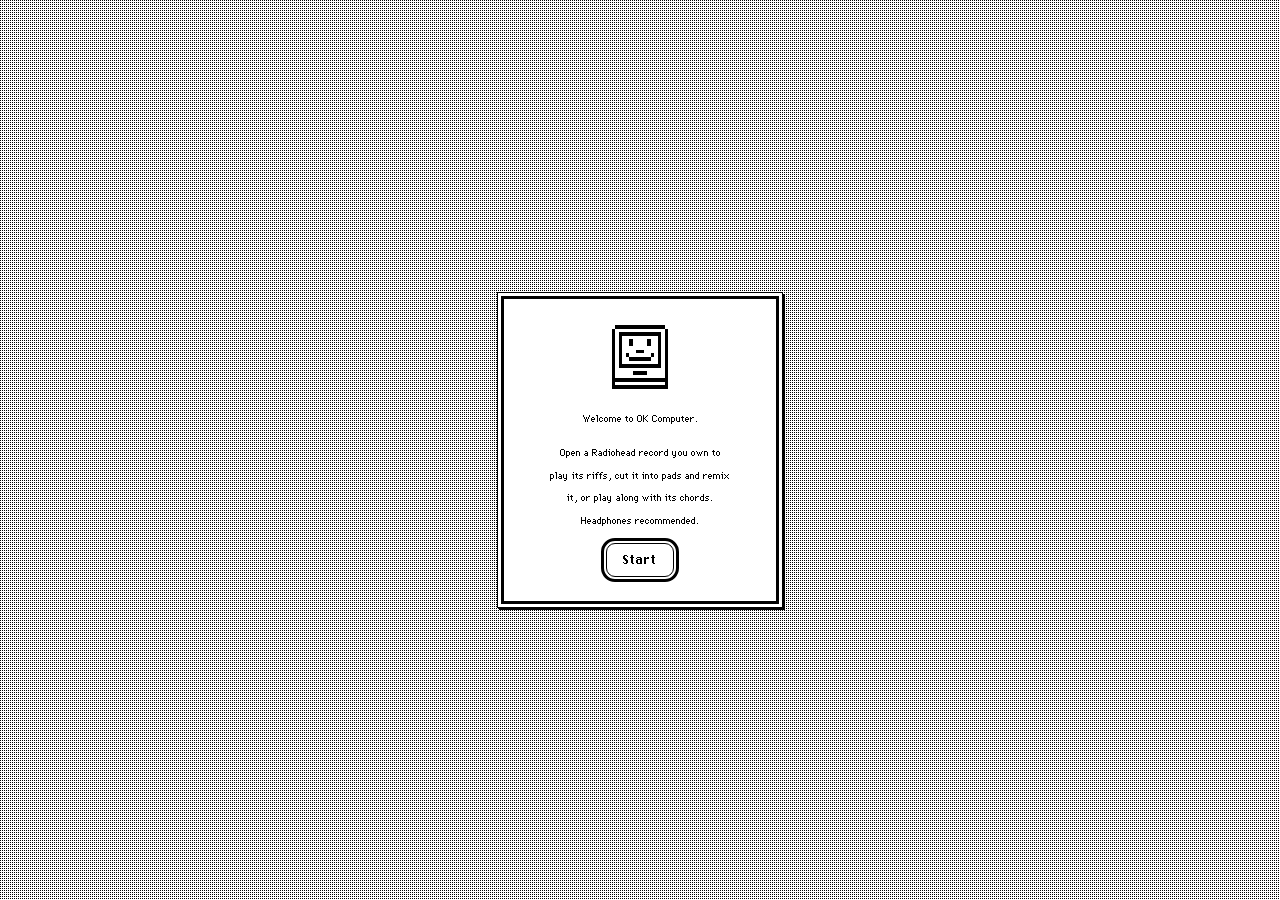
==== index.html @ 00f9cf4b "Remove Sound Worlds so everything is built from your records The synthesised Kid A, OK Computer and " ====
<!doctype html>
<html lang="en">
<head>
  <meta charset="utf-8">
  <meta name="viewport" content="width=device-width, initial-scale=1, viewport-fit=cover">
  <meta name="apple-mobile-web-app-capable" content="yes">
  <meta name="theme-color" content="#ffffff">
  <meta name="description" content="Play along with, practise and sample Radiohead records you own on a classic Macintosh music desk.">
  <title>OK Computer</title>
  <meta name="apple-mobile-web-app-title" content="OK Computer">
  <meta name="apple-mobile-web-app-status-bar-style" content="default">
  <link rel="icon" href="./icon.svg" type="image/svg+xml">
  <link rel="apple-touch-icon" href="./assets/icons/icon-180.png">
  <link rel="manifest" href="./manifest.webmanifest">
  <link rel="stylesheet" href="./mac.css">
</head>
<body data-screen="desk">

<div id="boot" class="boot">
  <div class="boot-box dialog-frame">
    <div class="dialog-inner">
      <span data-icon="mac"></span>
      <p>Welcome to OK Computer.</p>
      <p class="small">Open a Radiohead record you own to play its riffs, cut it into pads and remix it, or play along with its chords. Headphones recommended.</p>
      <button id="boot-start" class="btn default">Start</button>
    </div>
  </div>
</div>

<header class="menubar" role="menubar" aria-label="Menu bar">
  <button class="menu-title logo" data-menu="undertow" aria-label="OK Computer" aria-haspopup="true" aria-expanded="false"><span data-icon="logo"></span></button>
  <button class="menu-title" data-menu="file" aria-haspopup="true" aria-expanded="false">File</button>
  <button class="menu-title learn-only" data-menu="edit" aria-haspopup="true" aria-expanded="false">Edit</button>
  <button class="menu-title learn-only" data-menu="song" aria-haspopup="true" aria-expanded="false">Song</button>
  <button class="menu-title learn-only" data-menu="sound" aria-haspopup="true" aria-expanded="false">Sound</button>
  <button class="menu-title learn-only hide-phone" data-menu="window" aria-haspopup="true" aria-expanded="false">Window</button>
  <button class="menu-title" data-menu="help" aria-haspopup="true" aria-expanded="false">Help</button>
  <span class="menubar-right"><span id="status" class="status" aria-live="polite"></span>
    <button id="to-desk" class="desk-button" data-help="Back to the desktop: your records, My Pieces and the lessons.">Desktop</button><span id="clock" class="clock"></span></span>
</header>

<div id="menus"></div>

<main id="finder" class="finder" aria-label="Desktop">
  <section id="records-window" class="window active" aria-label="Records">
    <header class="titlebar"><h2>Records</h2></header>
    <div class="finder-info"><span id="records-info" class="small"></span><span class="small">Touch a record to open it</span></div>
    <div id="records" class="icon-view" data-help="Your records: Radiohead songs you own, kept on this device. Touch one to play along with its chords or play it on pads."></div>
    <div id="records-empty" class="records-empty small" hidden>
      <p>Load a Radiohead song you own (MP3, M4A, AAC or WAV from Files) and it becomes a record here. Play along with its chords as it plays, slow it down without changing the pitch, loop the hard parts, or cut it into sampler pads.</p>
      <p>Songs from Apple Music are copy-protected and cannot be opened. Nothing you load leaves this device.</p>
    </div>
    <input id="record-file" type="file" multiple accept="audio/*,.mp3,.m4a,.aac,.wav,.aif,.aiff,.flac,.json,application/json" hidden>
  </section>
  <nav id="desk-icons" class="desk-icons" aria-label="Desktop">
    <button class="icon" data-open="learn" data-help="Lessons: learn short passages of Radiohead songs step by step, played by the app's own instruments."><span class="glyph" data-icon="piano"></span><span class="name">Lessons</span></button>
    <button class="icon" data-open="pieces" data-help="My Pieces: the takes you recorded in your records, to play, save or share."><span class="glyph" data-icon="folder"></span><span class="name">My Pieces</span></button>
  </nav>
</main>

<main id="record-screen" class="record-screen" aria-label="Record">
  <section id="record-window" class="window active" data-view="riffs">
    <header class="titlebar"><button id="record-close" class="box close" aria-label="Close" data-help="Close the record and go back to the desktop."></button><h2 id="record-title">Record</h2></header>
    <div class="record-top">
      <span id="record-view" class="segmented" role="group" aria-label="View" data-help="Riffs: tap through the song's famous part. Pads: the record cut into sixteen pads. Remix: put the pads into a pattern. Play Along: the chords in time with the record."><button data-view="riffs" aria-pressed="true">Riffs</button><button data-view="pads" aria-pressed="false">Pads</button><button data-view="remix" aria-pressed="false">Remix</button><button data-view="along" aria-pressed="false">Play Along</button></span>
      <label class="label" for="record-song">Song</label>
      <select id="record-song" class="popup" data-help="Which Radiohead song this record is, so its riff and chords can follow along. Choose Not in the list to mark the chords yourself."></select>
      <span class="spacer"></span>
      <output id="rec-clock" class="small">0:00</output>
    </div>
    <canvas id="record-wave" class="record-wave" aria-label="Waveform" data-help="The whole record. Touch to jump there; drag across a part to loop it. When editing a pad, dragging sets the pad instead."></canvas>

    <div class="riffs-view riffs-only">
      <p id="riff-none" class="small riff-none" hidden>There is no riff for this record yet. Choose the song above if it is one of the songs in Lessons, or use Pads and Remix to play it your way.</p>
      <div id="riff-body" class="riff-body">
        <div class="riff-head">
          <div class="riff-words"><strong id="riff-title"></strong><span id="riff-about" class="small"></span></div>
          <span id="riff-sound" class="segmented" role="group" aria-label="Sound" data-help="Your Record plays each hit cut straight from your record, so it sounds exactly like Radiohead. Keys plays it with the app's own instrument."><button data-sound="record" aria-pressed="true">Your Record</button><button data-sound="keys" aria-pressed="false">Keys</button></span>
        </div>
        <canvas id="riff-strip" class="riff-strip" aria-label="The riff" data-help="Every hit of the riff in order, as long as it lasts. The black box plays next; touch any box to play from there."></canvas>
        <div class="riff-play">
          <button id="riff-tap" class="riff-tap" data-help="Tap here in rhythm, or press Space. Each tap plays the next hit of the riff."><strong>Tap</strong><span id="riff-next" class="small"></span></button>
          <div class="riff-side">
            <button id="riff-hear" class="btn" aria-pressed="false" data-help="Hear the whole riff in time, so you know how it goes.">Hear It</button>
            <button id="riff-restart" class="btn" data-help="Go back to the first hit.">Start Over</button>
          </div>
        </div>
      </div>
    </div>

    <div class="along-view along-only">
      <div class="chord-sheet">
        <div class="chord-now"><span class="small">Now</span><strong id="chord-now">-</strong></div>
        <canvas id="chord-lane" class="chord-lane" aria-label="Chords" data-help="The chords scroll past in time with the record. The black box is the chord playing now; the dotted line is now."></canvas>
      </div>
      <p id="along-hint" class="small along-hint"></p>
      <div id="mark-row" class="mark-row" hidden>
        <span id="mark-chords" class="mark-chords" data-help="Tap a chord the moment you hear it start. Your marks replace the song's chart for this record."></span>
        <button id="mark-undo" class="btn square" data-help="Remove the last chord you marked.">Undo</button>
        <button id="mark-clear" class="btn square" data-help="Remove all your marks for this record.">Clear Marks</button>
      </div>
    </div>

    <div class="along-keys keys-only">
      <span id="along-tabs" class="segmented" role="group" aria-label="Keyboard" data-help="Play on piano keys or one pad per chord. The dotted keys are what to play now."><button data-along="keys" aria-pressed="true">Keys</button><button data-along="chords" aria-pressed="false">Chords</button></span>
      <div id="along-piano" class="piano" aria-label="Piano keyboard" data-help="Play along. The dotted keys show the notes to play; in Riffs, playing them moves on to the next hit."></div>
      <div id="along-pads" class="pads" aria-label="Chord pads" hidden data-help="One pad per chord. The dotted pad is the chord to play now."></div>
      <div id="along-drums" class="pads" hidden></div>
    </div>

    <div class="pads-view pads-only">
      <div id="pad-editor" class="pad-editor" hidden>
        <strong id="edit-label" class="small"></strong>
        <span class="nudge" data-help="Move where the pad starts, a sixteenth note at a time."><span class="small">Start</span><button id="edit-start-down" class="btn square" aria-label="Start earlier">-</button><button id="edit-start-up" class="btn square" aria-label="Start later">+</button></span>
        <span class="nudge" data-help="Move where the pad ends, a sixteenth note at a time. Make it as long as you like."><span class="small">End</span><button id="edit-end-down" class="btn square" aria-label="End earlier">-</button><button id="edit-end-up" class="btn square" aria-label="End later">+</button></span>
        <span id="edit-mode" class="segmented" role="group" aria-label="Pad mode" data-help="Once plays the whole pad. Hold plays round and round while you hold it and stops when you let go. Loop repeats until you touch it again."><button data-mode="once">Once</button><button data-mode="hold">Hold</button><button data-mode="loop">Loop</button></span>
        <span class="nudge" data-help="Pitch the pad up or down in semitones, like a sampler: it plays faster or slower too."><span class="small">Pitch</span><button id="edit-pitch-down" class="btn square" aria-label="Lower">-</button><output id="edit-pitch" class="small">0</output><button id="edit-pitch-up" class="btn square" aria-label="Higher">+</button></span>
        <label class="check" data-help="Play the pad backwards."><input id="edit-reverse" type="checkbox"> Reverse</label>
      </div>
      <div id="sampler" class="sampler" aria-label="Sampler pads" data-help="Sixteen pads cut from the record. Touch to play; keys 1-4, Q-R, A-F and Z-V play them too."></div>
    </div>

    <div class="remix-view remix-only">
      <div class="remix-tools">
        <button id="remix-play" class="btn default" aria-pressed="false" data-help="Play the pattern round and round (Space)."><span data-icon="play"></span><span>Play</span></button>
        <span class="tempo" data-help="The pattern's tempo."><button id="remix-down" class="btn square" aria-label="Slower">-</button><output id="remix-bpm" class="small"></output><button id="remix-up" class="btn square" aria-label="Faster">+</button></span>
        <button id="remix-clear" class="btn" data-help="Clear the whole pattern.">Clear</button>
        <span class="small remix-hint">Each row is a pad, each column a sixteenth note.</span>
      </div>
      <div id="remix-grid" class="remix-grid" aria-label="Pattern" data-help="Touch squares to make a pattern: each row plays one pad, each column is a sixteenth note. Touch a number to hear its pad."></div>
    </div>

    <div class="control-strip record-strip">
      <button id="rec-play" class="btn default" aria-pressed="false" data-help="Play or stop the record."><span data-icon="play"></span><span>Play</span></button>
      <button id="rec-take" class="btn record" aria-pressed="false" data-help="Record what you play here - pads, riff, remix or keys - and keep it in My Pieces as a sound file to save or share. The record playing underneath is not included."><span data-icon="record"></span><span>Record</span></button>
      <output id="take-time" class="small"></output>
      <select id="rec-speed" class="popup along-only" aria-label="Speed" data-help="Slow the record down without changing its pitch."></select>
      <button id="rec-loop" class="btn" aria-pressed="false" disabled data-help="Drag across the waveform to loop a part. Touch here to stop looping."><span>Loop</span></button>
      <button id="rec-start" class="btn sync-only" data-help="Press this the moment you hear the first chord, and the riff and chords line up with the record.">Set Start</button>
      <span id="rec-tempo" class="tempo tempo-only" data-help="The record's tempo. Nudge it if the riff, the chords or the beat grid slowly drift from the record. A question mark means it was heard from the record."><button id="tempo-down" class="btn square" aria-label="Slower">-</button><output id="rec-bpm" class="small"></output><button id="tempo-up" class="btn square" aria-label="Faster">+</button></span>
      <button id="rec-mark" class="btn along-only" aria-pressed="false" data-help="Mark the chords yourself: tap each one as you hear it.">Mark Chords</button>
      <select id="rec-cut" class="popup pads-only" aria-label="Cut the pads" data-help="Cut all the pads again: at the strongest attacks, into beats or bars from the loop or playhead, or the loop into sixteen.">
        <option value="">Cut Pads...</option>
        <option value="attacks">At the strongest attacks</option>
        <option value="beat">1 beat each</option>
        <option value="bar">1 bar each</option>
        <option value="bars2">2 bars each</option>
        <option value="bars4">4 bars each</option>
        <option value="loop">The loop into 16</option>
        <option value="snap">Snap all pads to the beat</option>
      </select>
      <label class="check pads-only" data-help="Snap: pad edits and cuts land on the beat grid, a sixteenth note at a time, so loops stay in time."><input id="pad-snap" type="checkbox" checked> Snap</label>
      <button id="rec-assign" class="btn pads-only" aria-pressed="false" disabled data-help="Put the looped part on a pad: touch this, then the pad.">Loop to Pad</button>
      <button id="pad-edit" class="btn pads-only" aria-pressed="false" data-help="Edit a pad: its start and end, how it plays, its pitch and direction.">Edit Pad</button>
      <span class="fx fx-only" data-help="Filter: turn up to close a low-pass filter over the pads. Echo: a delay in time with the tempo."><label class="small" for="fx-filter">Filter</label><input id="fx-filter" class="slider" type="range" min="0" max="100" value="0"><label class="small" for="fx-echo">Echo</label><input id="fx-echo" class="slider" type="range" min="0" max="100" value="0"></span>
    </div>
  </section>
</main>

<main class="desktop">

  <section id="songs-window" class="window" aria-label="Songs">
    <header class="titlebar"><button class="box close" data-close aria-label="Close"></button><h2>Songs</h2></header>
    <div class="window-body"><ul id="song-list" class="song-list" data-help="Choose a song. Each one is a short passage with its own sound. Your lesson progress and best score show under its name."></ul></div>
    <div class="songs-footer">
      <button id="new-song" class="btn" data-help="Start a song of your own: choose a tempo and length, then record keys, bass or drums.">New Song…</button>
    </div>
  </section>

  <section id="song-window" class="window active" aria-label="Song">
    <header class="titlebar"><button class="box close" data-close aria-label="Close" hidden></button><h2 id="song-window-title">Song</h2><button class="box shade" data-shade aria-label="Collapse window"></button></header>
    <div class="window-body">
      <div class="song-head">
        <div class="titles">
          <h1 id="song-title">Song</h1>
          <div id="song-meta" class="meta small"></div>
          <p id="song-about" class="about small"></p>
        </div>
        <div class="actions">
          <button id="songs-button" class="btn only-narrow" data-help="Choose another song.">Songs…</button>
          <button id="info-button" class="btn" data-help="About this song: where the notes come from, how close it is to the record, and a link to listen to the original.">Get Info</button>
        </div>
      </div>

      <div class="toolbar">
        <button id="play" class="btn default" aria-pressed="false" data-help="Play or stop the song (Space). In step 1 it plays everything; in the later steps it leaves your part to you."><span data-icon="play"></span><span>Play</span></button>
        <button id="stop" class="btn" data-help="Stop and go back to the start."><span data-icon="stop"></span><span>Stop</span></button>
        <button id="record" class="btn record" aria-pressed="false" data-help="Record yourself (R). After a bar of clicks, play over the band; press again to stop. Every take is kept in the Takes window."><span data-icon="record"></span><span>Record</span></button>
        <output id="counter" class="counter" data-help="Where the song is: bar and beat.">1 : 1</output>
        <span class="spacer"></span>
        <span class="tempo" aria-label="Speed" data-help="Slow the song down to learn it, or speed it up. Tempo, not pitch, changes.">
          <button id="slower" class="btn" aria-label="Slower">−</button>
          <output id="tempo">100%</output>
          <button id="faster" class="btn" aria-label="Faster">+</button>
        </span>
        <label class="check" data-help="A metronome click on every beat, louder on the first beat of the bar."><input id="metronome" type="checkbox"> Click</label>
      </div>

      <div class="practice">
        <span id="steps" class="steps" role="group" aria-label="Lesson steps">
          <button data-step="1" aria-pressed="true" data-help="Step 1: press Play and listen all the way through while the keys light up.">1 Listen</button>
          <button data-step="2" aria-pressed="false" data-help="Step 2: the song waits at each chord until you play it, so you can learn at your own pace.">2 Learn</button>
          <button data-step="3" aria-pressed="false" data-help="Step 3: play along at 75% speed. Score 80% or more to tick it off.">3 Slow</button>
          <button data-step="4" aria-pressed="false" data-help="Step 4: play along at full speed. Score 80% or more to tick it off.">4 Full Speed</button>
          <button data-step="5" aria-pressed="false" data-help="Step 5: record yourself playing over the band.">5 Record</button>
        </span>
        <span class="spacer"></span>
        <label class="label" for="my-part">I'm playing</label>
        <select id="my-part" class="popup" data-help="The part you are learning or recording. The other parts are the band."></select>
      </div>

      <div class="roll-row">
        <div id="tools" class="tools" role="group" aria-label="Tools" data-help="Tools for the roll. Arrow: drag across bar numbers to loop those bars. Pencil: add or remove notes. Eraser: rub notes out.">
          <button data-tool="arrow" aria-pressed="true" aria-label="Arrow: drag across bars to loop them"><span data-icon="arrow"></span></button>
          <button data-tool="pencil" aria-pressed="false" aria-label="Pencil: add and remove notes"><span data-icon="pencil"></span></button>
          <button data-tool="eraser" aria-pressed="false" aria-label="Eraser: rub out notes"><span data-icon="eraser"></span></button>
        </div>
        <div class="roll-wrap"><canvas id="roll" data-tool="arrow" aria-label="Notes of your part" data-help="Your part, bar by bar. Low notes at the bottom, high at the top. The dotted note is the next one to play; ticks and crosses show how you did."></canvas></div>
      </div>

      <div class="message" aria-live="polite">
        <strong id="next-label"></strong><span id="next-detail"></span><span id="score" class="score"></span>
        <label id="guide-box" class="check" hidden data-help="Guide: hear your part quietly while you practise it, so you always know how it goes."><input id="guide" type="checkbox"> Guide</label>
        <label id="trainer-box" class="check" hidden data-help="After a perfect time round, the song gets a little faster, up to full speed."><input id="trainer" type="checkbox"> Speed up when perfect</label>
        <button id="loop-all" class="btn square" hidden data-help="Stop looping a section and play the whole passage again.">Loop All</button>
      </div>

      <div class="tracks" id="tracks" aria-label="Parts" data-help="Turn parts of the band on and off."></div>
    </div>
  </section>

  <section id="keys-window" class="window" aria-label="Keyboard">
    <header class="titlebar"><h2 id="keys-title">Keyboard</h2><button class="box shade" data-shade aria-label="Collapse window"></button></header>
    <div class="window-body">
      <div class="keys-tools">
        <span id="keys-tabs" class="segmented" role="group" aria-label="Input" data-help="Keys: a piano. Chords: one big pad per chord in this song. Drums: pads for the drum part.">
          <button data-tab="keys" aria-pressed="true">Keys</button>
          <button data-tab="chords" aria-pressed="false">Chords</button>
          <button data-tab="drums" aria-pressed="false">Drums</button>
        </span>
        <span class="spacer"></span>
        <span id="octave-tools" class="tempo" aria-label="Octave" data-help="Move the keyboard up or down an octave (Z and X on a computer keyboard).">
          <button id="octave-down" class="btn" aria-label="Octave down">◀</button>
          <output id="octave">C3</output>
          <button id="octave-up" class="btn" aria-label="Octave up">▶</button>
        </span>
        <button id="pedal" class="btn" aria-pressed="false" data-help="Sustain pedal: tap to hold notes on after you let go, tap again to lift it. Shift does the same on a computer keyboard, and MIDI pedals work too.">Pedal</button>
        <select id="instrument" class="popup hide-phone" aria-label="Instrument" data-help="The sound you play with. Sound > Use Original Sound puts it back."></select>
      </div>
      <div id="piano" class="piano" aria-label="Piano keyboard" data-help="Play with several fingers, slide along the keys, or press harder with Apple Pencil for louder notes. Dotted keys are what to play next."></div>
      <div id="pads" class="pads" aria-label="Chord pads" hidden data-help="Each pad plays a whole chord from this song. The dotted pad is the next chord."></div>
      <div id="drum-pads" class="pads" aria-label="Drum pads" hidden data-help="Tap the drums. Harder Pencil presses play louder."></div>
    </div>
  </section>
</main>

<section id="drum-window" class="window floating" aria-label="Drum Machine" hidden>
  <header class="titlebar"><button class="box close" data-close aria-label="Close"></button><h2>Drum Machine</h2></header>
  <div class="window-body">
    <div class="toolbar">
      <button id="drum-play" class="btn default" aria-pressed="false" data-help="Play or stop the song with your beat (Space)."><span data-icon="play"></span><span>Play</span></button>
      <select id="beat-preset" class="popup" aria-label="Start from a beat" data-help="Fill the grid with a ready-made beat, then change it to taste."></select>
      <select id="kit" class="popup" aria-label="Drum kit" data-help="The drum sounds. Kid A Machine is crunchy, Drum Machine is clean, Soft Room is gentle."></select>
      <span class="spacer"></span>
      <button id="drum-prev" class="btn square" aria-label="Earlier beats">◀</button>
      <output id="drum-page" class="small">Beats 1-4</output>
      <button id="drum-next" class="btn square" aria-label="Later beats">▶</button>
      <button id="drum-clear" class="btn" data-help="Remove every hit. Edit > Undo brings them back.">Clear</button>
    </div>
    <div id="drum-grid" class="grid" style="margin-top:12px" data-help="One row per drum, one square per sixteenth note, four squares to a beat. Tap to add or remove a hit."></div>
    <p class="small" style="margin:10px 0 0">Tap a square to add or remove a hit; it plays straight away and the song picks it up on the next time round. Edit > Revert to Original restores the song's own beat.</p>
  </div>
</section>

<section id="takes-window" class="window floating" aria-label="Takes" hidden>
  <header class="titlebar"><button class="box close" data-close aria-label="Close"></button><h2>Takes</h2></header>
  <div class="window-body" style="width:min(460px, calc(100vw - 40px))">
    <div id="take-list" class="list-box" role="listbox" aria-label="Recorded takes" data-help="Your recordings for this song. Select one, then play it, save it as a WAV file, or use it as the song's part."></div>
    <div class="button-row">
      <button id="take-delete" class="btn">Delete</button>
      <button id="take-export" class="btn">Save WAV</button>
      <button id="take-use" class="btn">Use as Part</button>
      <button id="take-play" class="btn default">Play</button>
    </div>
  </div>
</section>

<dialog id="dialog"><div class="dialog-frame"><div class="dialog-inner" id="dialog-body"></div></div></dialog>

<script type="module" src="./src/main.js"></script>
</body>
</html>
---- mac.css ----
/* Undertow — one-bit classic Macintosh interface.
   Every surface uses black, white and dither patterns only. */

@font-face {
  font-family: 'Chicago';
  src: url('assets/fonts/chikarego2.woff2') format('woff2');
  font-display: swap;
  unicode-range: U+0020-007E;
}
@font-face {
  font-family: 'Geneva';
  src: url('assets/fonts/geneva-9.ttf') format('truetype');
  font-display: swap;
  unicode-range: U+0020-007E;
}

:root {
  --ink: #000;
  --paper: #fff;
  --chicago: 'Chicago', 'Charcoal', 'Geneva', system-ui, sans-serif;
  --geneva: 'Geneva', 'Chicago', system-ui, sans-serif;
  --gray: url("data:image/svg+xml,%3Csvg xmlns='http://www.w3.org/2000/svg' width='2' height='2' shape-rendering='crispEdges'%3E%3Crect width='1' height='1'/%3E%3Crect x='1' y='1' width='1' height='1'/%3E%3C/svg%3E");
  --light: url("data:image/svg+xml,%3Csvg xmlns='http://www.w3.org/2000/svg' width='4' height='4' shape-rendering='crispEdges'%3E%3Crect width='1' height='1'/%3E%3Crect x='2' y='2' width='1' height='1'/%3E%3C/svg%3E");
  --desktop: url("data:image/svg+xml,%3Csvg xmlns='http://www.w3.org/2000/svg' width='4' height='4' shape-rendering='crispEdges'%3E%3Crect width='4' height='4' fill='%23fff'/%3E%3Crect width='1' height='1'/%3E%3Crect x='2' y='2' width='1' height='1'/%3E%3Crect x='2' width='1' height='1'/%3E%3Crect y='2' width='1' height='1'/%3E%3C/svg%3E");
  --stripes: repeating-linear-gradient(to bottom, var(--paper) 0 1px, var(--ink) 1px 2px);
  color-scheme: light;
}

* { box-sizing: border-box; }

html, body {
  margin: 0;
  height: 100%;
  touch-action: manipulation;
  overflow: hidden;
  background: var(--paper) var(--desktop);
  color: var(--ink);
  font: 16px/1.25 var(--chicago);
  -webkit-font-smoothing: none;
  font-smooth: never;
  -webkit-tap-highlight-color: transparent;
  -webkit-user-select: none;
  user-select: none;
  -webkit-touch-callout: none;
}

button, select, input { font: inherit; color: inherit; }
button { cursor: pointer; }
a { color: inherit; }
[hidden] { display: none !important; }
:focus { outline: none; }
:focus-visible { outline: 1px dotted var(--ink); outline-offset: 2px; }

.small { font: 16px/1.3 var(--geneva); }

/* ---------------------------------------------------------------- menu bar */

.menubar {
  position: fixed;
  inset: 0 0 auto 0;
  height: 24px;
  display: flex;
  align-items: stretch;
  padding: 0 8px;
  background: var(--paper);
  border-bottom: 1px solid var(--ink);
  z-index: 50;
}
.menubar::before, .menubar::after { content: ''; position: absolute; top: 0; width: 6px; height: 6px; background: var(--ink); }
.menubar::before { left: 0; clip-path: polygon(0 0, 100% 0, 0 100%); }
.menubar::after { right: 0; clip-path: polygon(0 0, 100% 0, 100% 100%); }

.menu-title {
  border: 0;
  background: none;
  padding: 0 10px;
  display: flex;
  align-items: center;
  gap: 4px;
}
.menu-title[aria-expanded='true'] { background: var(--ink); color: var(--paper); }
.menu-title.logo svg { width: 18px; height: 16px; display: block; }
.menu-title.logo[aria-expanded='true'] svg { filter: invert(1); }
.menubar-right { margin-left: auto; display: flex; align-items: center; gap: 14px; padding-right: 4px; }
.menubar-right .status { font: 16px var(--geneva); }

.menu {
  position: fixed;
  top: 23px;
  min-width: 220px;
  background: var(--paper);
  border: 1px solid var(--ink);
  box-shadow: 2px 2px 0 var(--ink);
  padding: 2px 0;
  z-index: 60;
}
.menu button {
  display: flex;
  width: 100%;
  border: 0;
  background: none;
  padding: 3px 14px 3px 22px;
  text-align: left;
  white-space: nowrap;
  position: relative;
  min-height: 26px;
  align-items: center;
}
.menu button .shortcut { margin-left: auto; padding-left: 24px; }
.menu button[aria-checked='true']::before { content: '✓'; position: absolute; left: 6px; }
.menu button:not(:disabled):hover { background: var(--ink); color: var(--paper); }
.menu button.lit, .menu button.lit:hover { background: var(--ink); color: var(--paper); }
.menu button.unlit, .menu button.unlit:hover { background: var(--paper); color: var(--ink); }
.menu button:disabled { color: transparent; background: var(--gray); background-clip: text; -webkit-background-clip: text; cursor: default; }
.menu hr { border: 0; border-top: 1px dotted var(--ink); margin: 3px 0; }
.menu .menu-label { padding: 3px 14px 1px 22px; font: 16px var(--geneva); }

/* ---------------------------------------------------------------- desktop */

.desktop {
  position: fixed;
  inset: 24px 0 0 0;
  padding: 12px;
  display: grid;
  grid-template-columns: 232px minmax(0, 1fr);
  grid-template-rows: minmax(0, auto) minmax(0, 1fr);
  gap: 12px 14px;
  overflow: auto;
}

/* ---------------------------------------------------------------- windows */

.window {
  background: var(--paper);
  border: 1px solid var(--ink);
  box-shadow: 1px 1px 0 var(--ink);
  display: flex;
  flex-direction: column;
  min-width: 0;
  min-height: 0;
}
.titlebar {
  position: relative;
  height: 22px;
  flex: none;
  display: flex;
  align-items: center;
  justify-content: center;
  border-bottom: 1px solid var(--ink);
  background: linear-gradient(var(--paper), var(--paper)) padding-box;
}
.window.active > .titlebar::before {
  content: '';
  position: absolute;
  inset: 4px 3px;
  background: var(--stripes);
  background-size: 100% 2px;
  background-position: 0 1px;
}
.titlebar h2 {
  position: relative;
  margin: 0;
  padding: 0 8px;
  font: inherit;
  background: var(--paper);
  white-space: nowrap;
  overflow: hidden;
  text-overflow: ellipsis;
  max-width: calc(100% - 70px);
}
.box {
  position: absolute;
  top: 4px;
  width: 15px;
  height: 14px;
  border: 1px solid var(--ink);
  background: var(--paper);
  padding: 0;
  box-shadow: 0 0 0 2px var(--paper);
}
.box.close { left: 9px; }
.box.shade { right: 9px; }
.box.shade::after { content: ''; position: absolute; left: 2px; right: 2px; top: 5px; border-top: 1px solid var(--ink); border-bottom: 1px solid var(--ink); height: 1px; }
.box:active { background: var(--ink); }
.window.shaded > :not(.titlebar) { display: none; }
.window.shaded > .titlebar { border-bottom: 0; }

.window-body { padding: 12px; overflow: auto; min-height: 0; flex: 1; }

.floating {
  position: fixed;
  z-index: 30;
  max-width: calc(100vw - 16px);
  max-height: calc(100vh - 40px);
  box-shadow: 2px 2px 0 var(--ink);
}
.floating > .titlebar { cursor: grab; touch-action: none; }

/* ---------------------------------------------------------------- controls */

.btn {
  min-height: 34px;
  padding: 3px 16px;
  border: 1px solid var(--ink);
  border-radius: 9px;
  background: var(--paper);
  white-space: nowrap;
  display: inline-flex;
  align-items: center;
  justify-content: center;
  gap: 7px;
  touch-action: manipulation;
}
.btn:active, .btn[aria-pressed='true'] { background: var(--ink); color: var(--paper); }
.btn:disabled { color: transparent; background: var(--paper) var(--gray); background-clip: text; -webkit-background-clip: text; border-style: dotted; cursor: default; }
.btn.default { outline: 3px solid var(--ink); outline-offset: 2px; border-radius: 9px; }
.btn.square { border-radius: 4px; padding: 3px 10px; }
.btn svg { width: 14px; height: 14px; fill: currentColor; flex: none; }
.btn.record svg { width: 13px; height: 13px; }
.btn.record.armed { background: var(--paper) var(--gray); color: var(--ink); }
.btn.record.armed span { background: var(--paper); padding: 0 3px; }

.check, .radio {
  display: inline-flex;
  align-items: center;
  gap: 7px;
  min-height: 34px;
  cursor: pointer;
  white-space: nowrap;
}
.check input, .radio input {
  appearance: none;
  -webkit-appearance: none;
  margin: 0;
  width: 15px;
  height: 15px;
  border: 1px solid var(--ink);
  background: var(--paper);
  flex: none;
  position: relative;
}
.radio input { border-radius: 50%; }
.check input:checked { background:
  linear-gradient(to top right, transparent calc(50% - 0.7px), var(--ink) calc(50% - 0.7px) calc(50% + 0.7px), transparent calc(50% + 0.7px)),
  linear-gradient(to bottom right, transparent calc(50% - 0.7px), var(--ink) calc(50% - 0.7px) calc(50% + 0.7px), transparent calc(50% + 0.7px)); }
.radio input:checked::after { content: ''; position: absolute; inset: 3px; border-radius: 50%; background: var(--ink); }
.check input:active, .radio input:active { outline: 1px solid var(--ink); }

.popup {
  appearance: none;
  -webkit-appearance: none;
  min-height: 30px;
  border: 1px solid var(--ink);
  box-shadow: 1px 1px 0 var(--ink);
  border-radius: 0;
  background: var(--paper) url("data:image/svg+xml,%3Csvg xmlns='http://www.w3.org/2000/svg' width='11' height='6' shape-rendering='crispEdges'%3E%3Cpath d='M0 0h11L5.5 6z'/%3E%3C/svg%3E") no-repeat right 9px center;
  padding: 2px 30px 2px 10px;
  max-width: 100%;
}
.field {
  border: 1px solid var(--ink);
  background: var(--paper);
  min-height: 30px;
  padding: 2px 8px;
  border-radius: 0;
  -webkit-user-select: text;
  user-select: text;
  width: 100%;
}
.label { font: 16px var(--geneva); }

.group {
  position: relative;
  border: 1px solid var(--ink);
  padding: 12px 10px 8px;
  margin-top: 8px;
}
.group > .legend {
  position: absolute;
  top: -9px;
  left: 8px;
  background: var(--paper);
  padding: 0 4px;
}

.segmented { display: inline-flex; border: 1px solid var(--ink); border-radius: 6px; overflow: hidden; }
.segmented button { border: 0; background: var(--paper); padding: 4px 14px; min-height: 30px; }
.segmented button + button { border-left: 1px solid var(--ink); }
.segmented button[aria-pressed='true'] { background: var(--ink); color: var(--paper); }

/* ---------------------------------------------------------------- songs window */

#songs-window { grid-row: 1 / span 2; }
.song-list { list-style: none; margin: 0; padding: 0; }
.song-list .heading { padding: 10px 10px 4px; border-bottom: 1px solid var(--ink); }
.song-list button {
  display: grid;
  grid-template-columns: 34px 1fr;
  gap: 2px 8px;
  align-items: center;
  width: 100%;
  text-align: left;
  border: 0;
  background: none;
  padding: 7px 10px;
  min-height: 48px;
}
.song-list svg { grid-row: span 2; width: 32px; height: 32px; }
.song-list .meta { font: 16px var(--geneva); }
.song-list button[aria-current='true'] { background: var(--ink); color: var(--paper); }
.song-list button[aria-current='true'] svg { filter: invert(1); }
#songs-window .window-body { padding: 0; }
.songs-footer { border-top: 1px solid var(--ink); padding: 10px; display: flex; flex-direction: column; gap: 10px; flex: none; }

/* ---------------------------------------------------------------- song window */

#song-window .window-body { display: flex; flex-direction: column; gap: 10px; }
.song-head { display: flex; align-items: flex-start; gap: 12px; }
.song-head .titles { flex: 1; min-width: 0; }
.song-head h1 { margin: 0; font: inherit; font-size: 32px; line-height: 1; letter-spacing: -0.5px; }
.song-head .meta { margin-top: 5px; }
.song-head .about { margin: 6px 0 0; max-width: 62ch; }
.song-head .actions { display: flex; gap: 8px; flex: none; }

.toolbar { display: flex; flex-wrap: wrap; align-items: center; gap: 8px 10px; }
.toolbar .spacer { flex: 1; }
.counter {
  min-width: 92px;
  min-height: 34px;
  border: 1px solid var(--ink);
  display: inline-flex;
  align-items: center;
  justify-content: center;
  padding: 0 8px;
  background: var(--ink);
  color: var(--paper);
  font-variant-numeric: tabular-nums;
}
.tempo { display: inline-flex; align-items: center; }
.tempo .btn { min-width: 34px; padding: 0; border-radius: 0; }
.tempo .btn:first-child { border-radius: 9px 0 0 9px; }
.tempo .btn:last-child { border-radius: 0 9px 9px 0; }
.tempo output { min-height: 34px; display: inline-flex; align-items: center; padding: 0 10px; border-block: 1px solid var(--ink); min-width: 92px; justify-content: center; }

.practice { display: flex; flex-wrap: wrap; align-items: center; gap: 2px 16px; border-top: 1px dotted var(--ink); border-bottom: 1px dotted var(--ink); padding: 3px 0; }
.practice .label { margin-right: -6px; }

.roll-row { display: flex; gap: 8px; flex: 1; min-height: 150px; }
.roll-wrap { position: relative; border: 1px solid var(--ink); flex: 1; min-width: 0; }
.roll-wrap canvas { touch-action: none; }
.roll-wrap canvas[data-tool='pencil'], .roll-wrap canvas[data-tool='eraser'] { cursor: crosshair; }
.tools { display: flex; flex-direction: column; align-self: flex-start; border: 1px solid var(--ink); box-shadow: 1px 1px 0 var(--ink); }
.tools button { width: 38px; height: 38px; border: 0; background: var(--paper); padding: 0; display: grid; place-items: center; }
.tools button + button { border-top: 1px solid var(--ink); }
.tools button svg { width: 22px; height: 22px; }
.tools button[aria-pressed='true'] { background: var(--ink); }
.tools button[aria-pressed='true'] svg { filter: invert(1); }
.message .check { min-height: 30px; font: 16px var(--geneva); }
.message .score:empty { display: none; }
.message #trainer-box, .message #loop-all { margin-left: auto; }
.message .score + #trainer-box { margin-left: 0; }
.roll-wrap canvas { position: absolute; inset: 0; width: 100%; height: 100%; display: block; image-rendering: pixelated; }

.tracks { display: flex; flex-wrap: wrap; align-items: center; gap: 0 16px; }
.message {
  display: flex;
  align-items: center;
  gap: 14px;
  min-height: 30px;
  font: 16px var(--geneva);
}
.message strong { font: 16px var(--chicago); }
.message .score { margin-left: auto; }
.message { flex-wrap: wrap; }

/* ---------------------------------------------------------------- keyboard window */

#keys-window .window-body { display: flex; flex-direction: column; gap: 10px; padding-bottom: 14px; }
#keys-window .pads { flex: 1; min-height: 90px; max-height: 280px; grid-auto-rows: minmax(0, 1fr); }
#keys-window .pad { min-height: 0; }
.keys-tools { display: flex; flex-wrap: wrap; align-items: center; gap: 8px 10px; }
.keys-tools .spacer { flex: 1; }

.piano {
  position: relative;
  display: flex;
  height: 170px;
  min-height: 120px;
  border: 1px solid var(--ink);
  border-top-width: 4px;
  touch-action: none;
}
.piano .white {
  position: relative;
  flex: 1;
  border: 0;
  border-right: 1px solid var(--ink);
  background: var(--paper);
  padding: 0 0 8px;
  display: flex;
  align-items: flex-end;
  justify-content: center;
  font: 16px var(--geneva);
  min-width: 0;
}
.piano .white:last-of-type { border-right: 0; }
.piano .black {
  position: absolute;
  top: 0;
  height: 60%;
  border: 1px solid var(--ink);
  background: var(--ink);
  padding: 0;
  z-index: 2;
}
.piano .target { background: var(--paper) var(--light); }
.piano .black.target { background: var(--ink) var(--light); background-color: var(--paper); }
.piano .white.target::after, .piano .black.target::after {
  content: '';
  position: absolute;
  left: 50%;
  bottom: 28px;
  width: 12px;
  height: 12px;
  margin-left: -6px;
  border-radius: 50%;
  background: var(--ink);
  box-shadow: 0 0 0 2px var(--paper);
}
.piano .black.target::after { bottom: 10px; }
.piano .sounding { background: var(--paper) var(--gray); }
.piano .black.sounding { background: var(--paper) var(--gray); }
.piano .down, .piano .black.down { background: var(--ink); color: var(--paper); }
.piano .white.down { box-shadow: inset 0 -6px 0 var(--paper); }
.piano .label-c { pointer-events: none; }

.pads { display: grid; grid-template-columns: repeat(auto-fit, minmax(118px, 1fr)); gap: 10px; touch-action: none; }
.pad {
  min-height: 96px;
  border: 1px solid var(--ink);
  border-radius: 12px;
  box-shadow: 2px 2px 0 var(--ink);
  background: var(--paper);
  padding: 8px;
  display: flex;
  flex-direction: column;
  align-items: flex-start;
  justify-content: space-between;
  text-align: left;
}
.pad strong { font: inherit; font-size: 22px; }
.pad small { font: 16px var(--geneva); }
.pad .number { font: 16px var(--geneva); }
.pad.target { background: var(--paper) var(--light); }
.pad.target strong, .pad.target small, .pad.target .number { background: var(--paper); padding: 0 3px; }
.pad.sounding { box-shadow: 2px 2px 0 var(--ink), inset 0 0 0 3px var(--ink); }
.pad.down { background: var(--ink); color: var(--paper); transform: translate(1px, 1px); box-shadow: 1px 1px 0 var(--ink); }
.pad.down strong, .pad.down small, .pad.down .number { background: none; }

/* ---------------------------------------------------------------- drum machine */

.grid { display: grid; gap: 4px; align-items: center; touch-action: manipulation; }
.grid .lane { font: 16px var(--geneva); padding-right: 6px; }
.grid .cell {
  aspect-ratio: 1;
  min-width: 26px;
  min-height: 26px;
  border: 1px solid var(--ink);
  background: var(--paper);
  padding: 0;
  border-radius: 3px;
}
.grid .cell.beat { border-width: 2px; }
.grid .cell[aria-pressed='true'] { background: var(--ink); }
.grid .cell.soft[aria-pressed='true'] { background: var(--paper) var(--gray); }
.grid .cell.now { box-shadow: 0 0 0 2px var(--paper), 0 0 0 3px var(--ink); }
.grid .head { text-align: center; font: 16px var(--geneva); }

/* ---------------------------------------------------------------- takes */

.list-box { border: 1px solid var(--ink); min-height: 150px; max-height: 260px; overflow: auto; }
.list-box button {
  display: grid;
  grid-template-columns: 1fr auto;
  width: 100%;
  border: 0;
  background: none;
  text-align: left;
  padding: 6px 10px;
  gap: 2px 12px;
  min-height: 40px;
}
.list-box button span:last-child { font: 16px var(--geneva); grid-column: 1 / -1; }
.list-box button[aria-selected='true'] { background: var(--ink); color: var(--paper); }
.list-box .empty { padding: 14px; font: 16px var(--geneva); }
.button-row { display: flex; flex-wrap: wrap; gap: 10px; justify-content: flex-end; margin-top: 12px; }

/* ---------------------------------------------------------------- dialogs */

dialog {
  border: 0;
  padding: 0;
  background: transparent;
  max-width: min(560px, calc(100vw - 20px));
  max-height: calc(100vh - 40px);
  color: var(--ink);
}
dialog::backdrop { background: transparent; }
.dialog-frame {
  background: var(--paper);
  border: 1px solid var(--ink);
  box-shadow: 2px 2px 0 var(--ink);
  padding: 3px;
}
.dialog-inner {
  border: 3px solid var(--ink);
  padding: 18px 20px;
  max-height: calc(100vh - 56px);
  overflow: auto;
}
.dialog-inner h3 { margin: 0 0 8px; font: inherit; }
.dialog-inner p, .dialog-inner li { font: 16px/1.4 var(--geneva); }
.dialog-inner ul { padding-left: 18px; }
.dialog-inner .row { display: flex; align-items: center; gap: 10px; margin: 10px 0; }
.dialog-inner .row > .label { width: 110px; flex: none; }
.alert { display: grid; grid-template-columns: 44px 1fr; gap: 14px; align-items: start; }
.alert svg { width: 40px; height: 40px; }

/* ---------------------------------------------------------------- boot */

.boot {
  position: fixed;
  inset: 0;
  z-index: 100;
  display: grid;
  place-items: center;
  background: var(--paper) var(--desktop);
}
.boot-box { text-align: center; }
.boot-box .dialog-inner { padding: 26px 46px 24px; display: grid; justify-items: center; gap: 12px; }
.boot-box svg { width: 64px; height: 64px; }
.boot-box p { margin: 0; }
.boot-box .small { max-width: 30ch; }
.boot.leaving { animation: boot 0.25s steps(3) forwards; }
@keyframes boot { to { opacity: 0; visibility: hidden; } }

.toast {
  position: fixed;
  left: 50%;
  bottom: 18px;
  transform: translateX(-50%);
  z-index: 90;
  background: var(--paper);
  border: 1px solid var(--ink);
  box-shadow: 2px 2px 0 var(--ink);
  padding: 8px 14px;
  font: 16px var(--geneva);
}

/* ---------------------------------------------------------------- narrow screens */

.only-narrow { display: none; }

@media (max-width: 860px) {
  html, body { overflow: auto; }
  .desktop { grid-template-columns: minmax(0, 1fr); grid-template-rows: max-content minmax(min-content, 1fr); padding: 8px; }
  #song-window .window-body { overflow: visible; }
  #keys-window .piano { flex: 1; max-height: 300px; }
  #songs-window { display: none; }
  .only-narrow { display: inline-flex; }
  .song-head h1 { font-size: 24px; }
  .song-head .about { display: none; }
  .roll-row { min-height: 140px; flex: none; height: 150px; }
  #keys-window .pads { min-height: 170px; }
  .piano { height: 150px; }
}
@media (max-width: 520px) {
  .song-head { flex-wrap: wrap; }
  .hide-phone { display: none !important; }
  .pad { min-height: 78px; }
  .pad strong { font-size: 18px; }
  .menu-title { padding: 0 7px; }
  .menubar-right .clock { display: none; }
}
@media (max-height: 800px) and (min-width: 861px) {
  .roll-row { min-height: 116px; }
  .piano { height: 140px; }
  .song-head .about { display: none; }
  .pad { min-height: 82px; }
}
@media (max-width: 860px) and (min-height: 1000px) {
  .roll-row { height: 260px; }
  #keys-window .piano { max-height: 440px; }
}

/* ---------------------------------------------------------------- balloon help */

.balloon {
  --tail: 20px;
  position: fixed;
  z-index: 95;
  max-width: min(300px, calc(100vw - 24px));
  background: var(--paper);
  border: 1px solid var(--ink);
  border-radius: 16px;
  box-shadow: 2px 2px 0 var(--ink);
  padding: 10px 14px;
  font: 16px/1.3 var(--geneva);
  pointer-events: none;
}
.balloon.tour { pointer-events: auto; }
.balloon b { font: 16px var(--chicago); }
.balloon::before, .balloon::after { content: ''; position: absolute; width: 0; height: 0; border: solid transparent; }
.balloon.right::before { right: 100%; top: var(--tail); border-width: 8px 18px 8px 0; border-right-color: var(--ink); }
.balloon.right::after { right: calc(100% - 2px); top: calc(var(--tail) + 2px); border-width: 6px 15px 6px 0; border-right-color: var(--paper); }
.balloon.left::before { left: 100%; top: var(--tail); border-width: 8px 0 8px 18px; border-left-color: var(--ink); }
.balloon.left::after { left: calc(100% - 2px); top: calc(var(--tail) + 2px); border-width: 6px 0 6px 15px; border-left-color: var(--paper); }
.balloon.below::before { bottom: 100%; left: var(--tail); border-width: 0 8px 18px 8px; border-bottom-color: var(--ink); }
.balloon.below::after { bottom: calc(100% - 2px); left: calc(var(--tail) + 2px); border-width: 0 6px 15px 6px; border-bottom-color: var(--paper); }
.balloon.above::before { top: 100%; left: var(--tail); border-width: 18px 8px 0 8px; border-top-color: var(--ink); }
.balloon.above::after { top: calc(100% - 2px); left: calc(var(--tail) + 2px); border-width: 15px 6px 0 6px; border-top-color: var(--paper); }
.balloon-buttons { display: flex; justify-content: flex-end; gap: 10px; margin-top: 10px; }
.balloon-buttons .btn { min-height: 30px; }

/* ---------------------------------------------------------------- lesson steps */

.steps { display: inline-flex; flex-wrap: wrap; border: 1px solid var(--ink); border-radius: 6px; overflow: hidden; }
.steps button { border: 0; background: var(--paper); padding: 4px 12px 4px 10px; min-height: 34px; display: inline-flex; align-items: center; gap: 6px; }
.steps button + button { border-left: 1px solid var(--ink); }
.steps button[aria-pressed='true'] { background: var(--ink); color: var(--paper); }
.steps button.done::after {
  content: '';
  width: 12px;
  height: 10px;
  background: currentColor;
  clip-path: polygon(0 50%, 17% 33%, 40% 60%, 83% 0, 100% 17%, 40% 100%);
}
.steps button.next:not([aria-pressed='true']), .btn.next { animation: next 1.2s steps(2) infinite; }
@keyframes next { 50% { background: var(--paper) var(--light); } }
.song-list .progress { display: inline-flex; gap: 2px; margin-left: 6px; vertical-align: middle; }
.song-list .progress i { width: 7px; height: 7px; border: 1px solid currentColor; }
.song-list .progress i.on { background: currentColor; }
.drum-empty { padding: 18px 4px; display: grid; gap: 12px; justify-items: start; }

/* ---------------------------------------------------------------- feedback */

.counter.flash { background: var(--paper); color: var(--ink); }
.piano .wrong, .piano .black.wrong, .pad.wrong {
  background: var(--paper) repeating-linear-gradient(45deg, var(--ink) 0 1px, transparent 1px 5px), repeating-linear-gradient(-45deg, var(--ink) 0 1px, transparent 1px 5px);
  color: var(--ink);
}
.message #guide-box { margin-left: auto; }
.message #guide-box + #trainer-box { margin-left: 0; }

/* Classic slider: a thin track and a small pointer you can drag. */
.slider { -webkit-appearance: none; appearance: none; width: min(240px, 50vw); height: 30px; background: transparent; margin: 0; }
.slider::-webkit-slider-runnable-track { height: 6px; border: 1px solid var(--ink); background: var(--paper) var(--gray); }
.slider::-moz-range-track { height: 6px; border: 1px solid var(--ink); background: var(--paper) var(--gray); }
.slider::-webkit-slider-thumb { -webkit-appearance: none; width: 16px; height: 24px; margin-top: -10px; background: var(--paper); border: 1px solid var(--ink); box-shadow: 1px 1px 0 var(--ink); border-radius: 2px; }
.slider::-moz-range-thumb { width: 16px; height: 24px; background: var(--paper); border: 1px solid var(--ink); box-shadow: 1px 1px 0 var(--ink); border-radius: 2px; }
.mixer output { width: 54px; text-align: right; font: 16px var(--geneva); }

/* ---------------------------------------------------------------- screens */

body:not([data-screen='learn']) .desktop, body:not([data-screen='learn']) .learn-only,
body:not([data-screen='desk']) .finder,
body:not([data-screen='record']) .record-screen { display: none !important; }

.desk-button { border: 1px solid var(--ink); border-radius: 5px; background: var(--paper); padding: 0 12px; min-height: 20px; font: inherit; }
.desk-button:active { background: var(--ink); color: var(--paper); }
body[data-screen='desk'] .desk-button { display: none; }

.control-strip {
  display: flex;
  flex-wrap: wrap;
  align-items: center;
  gap: 8px 10px;
  padding: 8px 10px;
  background: var(--paper);
  border: 1px solid var(--ink);
  box-shadow: 1px 1px 0 var(--ink);
}
.control-strip .spacer { flex: 1; }
.piece-media { width: 100%; max-height: 50vh; background: var(--ink); border: 1px solid var(--ink); display: block; margin: 6px 0; }
.dialog-inner .list-box { margin-top: 6px; min-width: min(420px, 80vw); }

@media (max-width: 520px) {
  .control-strip .spacer { display: none; }
  .desk-button { padding: 0 8px; }
}
/* ---------------------------------------------------------------- desktop (Finder) */

.finder {
  position: fixed;
  inset: 24px 0 0 0;
  padding: 16px;
  display: grid;
  grid-template-columns: minmax(0, 1fr) 120px;
  gap: 16px;
  overflow: auto;
}
#records-window { min-height: 0; max-height: 100%; align-self: start; }
.finder-info { display: flex; justify-content: space-between; gap: 12px; padding: 2px 10px; border-bottom: 1px solid var(--ink); }
.finder-info::after { content: none; }
.icon-view { display: grid; grid-template-columns: repeat(auto-fill, minmax(128px, 1fr)); gap: 18px 8px; padding: 18px 12px; overflow: auto; align-content: start; align-items: start; }
.icon {
  display: grid;
  justify-items: center;
  gap: 4px;
  border: 0;
  background: none;
  padding: 4px;
  touch-action: manipulation;
}
.icon .glyph { width: 44px; height: 44px; display: block; }
.icon .glyph svg { width: 44px; height: 44px; display: block; image-rendering: pixelated; }
.icon .name { font: 16px/1.2 var(--geneva); background: var(--paper); padding: 1px 4px; text-align: center; max-width: 140px; overflow-wrap: anywhere; }
.icon:active .glyph svg, .icon.opening .glyph svg { filter: invert(1); }
.icon:active .name, .icon.opening .name { background: var(--ink); color: var(--paper); }
.desk-icons { display: flex; flex-direction: column; align-items: center; gap: 22px; padding-top: 4px; }
.records-empty { padding: 0 18px 14px; max-width: 640px; }
.records-empty p { margin: 0 0 8px; }
.zoom-rect { position: fixed; border: 1px dotted var(--ink); pointer-events: none; z-index: 70; }

/* ---------------------------------------------------------------- record window */

.record-screen {
  position: fixed;
  inset: 24px 0 0 0;
  padding: 12px;
  display: flex;
  flex-direction: column;
  background: var(--paper) var(--desktop);
}
#record-window { flex: 1; min-height: 0; }
#record-window:not([data-view='along']) .along-only, #record-window:not([data-view='pads']) .pads-only,
#record-window:not([data-view='riffs']) .riffs-only, #record-window:not([data-view='remix']) .remix-only,
#record-window[data-view='pads'] .sync-only, #record-window[data-view='remix'] .sync-only,
#record-window[data-view='remix'] .tempo-only,
#record-window[data-view='pads'] .keys-only, #record-window[data-view='remix'] .keys-only,
#record-window[data-view='along'] .fx-only, #record-window[data-view='riffs'] .fx-only { display: none !important; }
.record-top { display: flex; flex-wrap: wrap; align-items: center; gap: 8px 10px; padding: 10px 12px 8px; }
.record-top .spacer { flex: 1; }
.record-wave { display: block; height: 76px; margin: 0 12px; border: 1px solid var(--ink); touch-action: none; cursor: text; flex: none; width: calc(100% - 24px); }
.along-view, .pads-view, .riffs-view, .remix-view { flex: 1; min-height: 0; display: flex; flex-direction: column; gap: 8px; padding: 10px 12px; }
.along-view { flex: none; padding-bottom: 0; }
.riffs-view { flex: none; padding-bottom: 0; }
.riff-none { margin: 0; }
.riff-body { display: flex; flex-direction: column; gap: 8px; }
.riff-head { display: flex; flex-wrap: wrap; align-items: center; justify-content: space-between; gap: 8px 12px; }
.riff-words { display: grid; gap: 2px; min-width: 0; flex: 1 1 320px; }
.riff-words strong { font: 22px var(--chicago); }
.riff-strip { display: block; width: 100%; height: 54px; border: 1px solid var(--ink); touch-action: none; }
.riff-play { display: flex; gap: 12px; align-items: stretch; }
.riff-tap {
  flex: 1;
  min-height: 92px;
  border: 1px solid var(--ink);
  border-radius: 14px;
  box-shadow: 3px 3px 0 var(--ink);
  background: var(--paper);
  display: grid;
  align-content: center;
  justify-items: center;
  gap: 4px;
  touch-action: none;
}
.riff-tap strong { font: 34px var(--chicago); }
.riff-tap.down, .riff-tap:active { background: var(--ink); color: var(--paper); box-shadow: 1px 1px 0 var(--ink); transform: translate(2px, 2px); }
.riff-side { display: flex; flex-direction: column; gap: 8px; justify-content: center; }
.along-keys { padding: 0 12px 10px; }
.pad-editor { display: flex; flex-wrap: wrap; align-items: center; gap: 6px 12px; padding: 6px 8px; border: 1px dotted var(--ink); }
.pad-editor .nudge { display: inline-flex; align-items: center; gap: 4px; }
.pad-editor output { min-width: 26px; text-align: center; }
.pad.sample.editing { outline: 3px solid var(--ink); outline-offset: 2px; }
.remix-tools { display: flex; flex-wrap: wrap; align-items: center; gap: 8px 12px; }
.remix-hint { flex: 1; text-align: right; }
.remix-grid { flex: 1; min-height: 0; overflow: auto; display: grid; gap: 2px; align-content: start; }
.remix-row { display: grid; grid-template-columns: 34px repeat(16, minmax(0, 1fr)); gap: 2px; }
.remix-pad { border: 1px solid var(--ink); background: var(--paper); font: 16px var(--geneva); min-height: 22px; padding: 0; }
.remix-pad:active { background: var(--ink); color: var(--paper); }
.cell { border: 1px solid var(--ink); background: var(--paper); min-height: 22px; padding: 0; }
.cell.downbeat { background: var(--paper) var(--light); }
.cell[aria-pressed='true'] { background: var(--ink); }
.cell.now { outline: 2px solid var(--ink); outline-offset: -4px; }
.cell[aria-pressed='true'].now { outline-color: var(--paper); }
.fx { display: inline-flex; align-items: center; gap: 6px; }
.fx .slider { width: 110px; }
.chord-sheet { display: flex; gap: 10px; flex: none; }
.chord-now { width: 118px; flex: none; border: 1px solid var(--ink); box-shadow: 1px 1px 0 var(--ink); display: grid; align-content: center; justify-items: center; padding: 6px; }
.chord-now strong { font: 34px var(--chicago); white-space: nowrap; }
.chord-lane { flex: 1; min-width: 0; height: 96px; border: 1px solid var(--ink); display: block; }
.along-hint { margin: 0; min-height: 1.3em; }
.mark-row { display: flex; flex-wrap: wrap; align-items: center; gap: 6px; padding: 6px; border: 1px dotted var(--ink); }
.mark-chords { display: flex; flex-wrap: wrap; gap: 6px; flex: 1; }
.along-keys { flex: 1; min-height: 0; display: flex; flex-direction: column; gap: 8px; }
.record-strip { flex-wrap: wrap; }
.along-keys .segmented { align-self: flex-start; }
.along-keys .piano { flex: 1; min-height: 120px; max-height: 340px; height: auto; }
.along-keys .pads { flex: 1; min-height: 90px; max-height: 260px; grid-auto-rows: minmax(0, 1fr); }
.sampler { flex: 1; min-height: 0; display: grid; grid-template-columns: repeat(4, minmax(0, 1fr)); grid-auto-rows: minmax(0, 1fr); gap: 10px; touch-action: none; }
.pad.sample { min-height: 0; display: grid; grid-template-columns: 100%; align-content: space-between; justify-items: stretch; text-align: left; gap: 4px; }
.pad.sample .number { display: flex; justify-content: space-between; width: 100%; }
.pad.sample .key { border: 1px solid currentColor; padding: 0 4px; font: 16px var(--geneva); }
.pad.sample canvas { display: block; width: 100%; height: 28px; image-rendering: pixelated; }
.pad.sample canvas { border: 1px solid var(--ink); }
.record-strip { margin: 0; border-width: 1px 0 0; box-shadow: none; }
.tempo { display: inline-flex; align-items: center; gap: 6px; }
.tempo output { min-width: 74px; text-align: center; }

@media (max-width: 700px) {
  .finder { grid-template-columns: 1fr; padding: 10px; }
  .desk-icons { flex-direction: row; justify-content: space-around; order: -1; }
  .record-screen { padding: 6px; }
  .chord-now { width: 84px; }
  .chord-now strong { font-size: 24px; }
  .sampler { gap: 6px; }
}
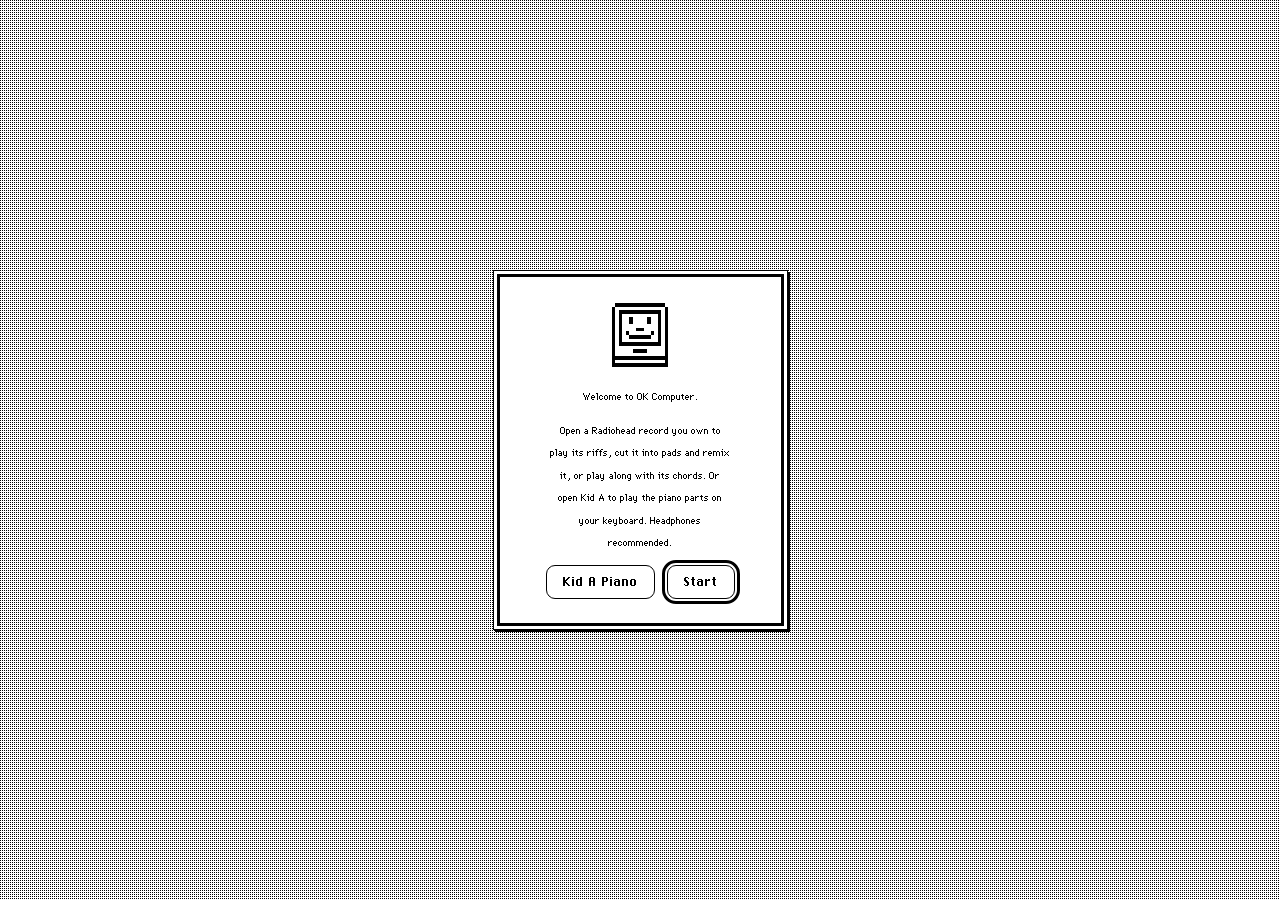
==== commit 2ba57f53: "Add Kid A, a piano app for tapping along to Pyramid Song Kid A is a separate page (kid-a/) on the sa" ====
--- a/index.html
+++ b/index.html
@@ -21,8 +21,8 @@
     <div class="dialog-inner">
       <span data-icon="mac"></span>
       <p>Welcome to OK Computer.</p>
-      <p class="small">Open a Radiohead record you own to play its riffs, cut it into pads and remix it, or play along with its chords. Headphones recommended.</p>
-      <button id="boot-start" class="btn default">Start</button>
+      <p class="small">Open a Radiohead record you own to play its riffs, cut it into pads and remix it, or play along with its chords. Or open Kid A to play the piano parts on your keyboard. Headphones recommended.</p>
+      <span class="boot-choices"><button id="boot-kida" class="btn" data-help="Kid A: play Radiohead's piano parts on your computer keyboard.">Kid A Piano</button><button id="boot-start" class="btn default">Start</button></span>
     </div>
   </div>
 </div>
@@ -36,7 +36,7 @@
   <button class="menu-title learn-only hide-phone" data-menu="window" aria-haspopup="true" aria-expanded="false">Window</button>
   <button class="menu-title" data-menu="help" aria-haspopup="true" aria-expanded="false">Help</button>
   <span class="menubar-right"><span id="status" class="status" aria-live="polite"></span>
-    <button id="to-desk" class="desk-button" data-help="Back to the desktop: your records, My Pieces and the lessons.">Desktop</button><span id="clock" class="clock"></span></span>
+    <span id="clock" class="clock"></span></span>
 </header>
 
 <div id="menus"></div>
@@ -47,48 +47,32 @@
     <div class="finder-info"><span id="records-info" class="small"></span><span class="small">Touch a record to open it</span></div>
     <div id="records" class="icon-view" data-help="Your records: Radiohead songs you own, kept on this device. Touch one to play along with its chords or play it on pads."></div>
     <div id="records-empty" class="records-empty small" hidden>
-      <p>Load a Radiohead song you own (MP3, M4A, AAC or WAV from Files) and it becomes a record here. Play along with its chords as it plays, slow it down without changing the pitch, loop the hard parts, or cut it into sampler pads.</p>
+      <p>Load a Radiohead song you own (MP3, M4A, AAC or WAV from Files) and it becomes a record here. Play its riff with its real sound, follow its chords as it plays, cut it into sampler pads and remix them.</p>
       <p>Songs from Apple Music are copy-protected and cannot be opened. Nothing you load leaves this device.</p>
     </div>
     <input id="record-file" type="file" multiple accept="audio/*,.mp3,.m4a,.aac,.wav,.aif,.aiff,.flac,.json,application/json" hidden>
   </section>
   <nav id="desk-icons" class="desk-icons" aria-label="Desktop">
-    <button class="icon" data-open="learn" data-help="Lessons: learn short passages of Radiohead songs step by step, played by the app's own instruments."><span class="glyph" data-icon="piano"></span><span class="name">Lessons</span></button>
     <button class="icon" data-open="pieces" data-help="My Pieces: the takes you recorded in your records, to play, save or share."><span class="glyph" data-icon="folder"></span><span class="name">My Pieces</span></button>
+    <button class="icon" data-open="kid-a" data-help="Kid A: play Radiohead's piano parts on your computer keyboard, a chord at a time, along with your records."><span class="glyph" data-icon="piano"></span><span class="name">Kid A</span></button>
   </nav>
 </main>
 
 <main id="record-screen" class="record-screen" aria-label="Record">
-  <section id="record-window" class="window active" data-view="riffs">
+  <section id="record-window" class="window active" data-view="play">
     <header class="titlebar"><button id="record-close" class="box close" aria-label="Close" data-help="Close the record and go back to the desktop."></button><h2 id="record-title">Record</h2></header>
     <div class="record-top">
-      <span id="record-view" class="segmented" role="group" aria-label="View" data-help="Riffs: tap through the song's famous part. Pads: the record cut into sixteen pads. Remix: put the pads into a pattern. Play Along: the chords in time with the record."><button data-view="riffs" aria-pressed="true">Riffs</button><button data-view="pads" aria-pressed="false">Pads</button><button data-view="remix" aria-pressed="false">Remix</button><button data-view="along" aria-pressed="false">Play Along</button></span>
-      <label class="label" for="record-song">Song</label>
-      <select id="record-song" class="popup" data-help="Which Radiohead song this record is, so its riff and chords can follow along. Choose Not in the list to mark the chords yourself."></select>
+      <span id="record-view" class="segmented" role="group" aria-label="View" data-help="Play: the chords in time with the record, and the song's riff to tap through. Pads: the record cut into three banks of sixteen pads. Remix: put the pads into patterns."><button data-view="play" aria-pressed="true">Play</button><button data-view="pads" aria-pressed="false">Pads</button><button data-view="remix" aria-pressed="false">Remix</button></span>
+      <select id="record-pick" class="popup" aria-label="Record" data-help="Switch to another of your records."></select>
       <span class="spacer"></span>
+      <button id="wave-zoom" class="btn square pads-only" aria-pressed="true" hidden data-help="While editing a pad, switch the waveform between a close-up of the pad and the whole song. Zoomed out, drag across any part of the song to give the pad that part.">Whole Song</button>
       <output id="rec-clock" class="small">0:00</output>
     </div>
-    <canvas id="record-wave" class="record-wave" aria-label="Waveform" data-help="The whole record. Touch to jump there; drag across a part to loop it. When editing a pad, dragging sets the pad instead."></canvas>
-
-    <div class="riffs-view riffs-only">
-      <p id="riff-none" class="small riff-none" hidden>There is no riff for this record yet. Choose the song above if it is one of the songs in Lessons, or use Pads and Remix to play it your way.</p>
-      <div id="riff-body" class="riff-body">
-        <div class="riff-head">
-          <div class="riff-words"><strong id="riff-title"></strong><span id="riff-about" class="small"></span></div>
-          <span id="riff-sound" class="segmented" role="group" aria-label="Sound" data-help="Your Record plays each hit cut straight from your record, so it sounds exactly like Radiohead. Keys plays it with the app's own instrument."><button data-sound="record" aria-pressed="true">Your Record</button><button data-sound="keys" aria-pressed="false">Keys</button></span>
-        </div>
-        <canvas id="riff-strip" class="riff-strip" aria-label="The riff" data-help="Every hit of the riff in order, as long as it lasts. The black box plays next; touch any box to play from there."></canvas>
-        <div class="riff-play">
-          <button id="riff-tap" class="riff-tap" data-help="Tap here in rhythm, or press Space. Each tap plays the next hit of the riff."><strong>Tap</strong><span id="riff-next" class="small"></span></button>
-          <div class="riff-side">
-            <button id="riff-hear" class="btn" aria-pressed="false" data-help="Hear the whole riff in time, so you know how it goes.">Hear It</button>
-            <button id="riff-restart" class="btn" data-help="Go back to the first hit.">Start Over</button>
-          </div>
-        </div>
-      </div>
-    </div>
-
-    <div class="along-view along-only">
+    <canvas id="record-wave" class="record-wave" aria-label="Waveform" data-help="The whole record. Touch to jump there; drag across a part to loop it. When editing a pad, it zooms in on the pad and dragging sets the pad instead."></canvas>
+
+    <div class="play-view play-only">
+      <div class="song-match"><label class="label" for="record-song">Chords and riff from</label>
+        <select id="record-song" class="popup" data-help="Which Radiohead song this record is, so its riff and chords can follow along. Choose Not in the list to mark the chords yourself."></select></div>
       <div class="chord-sheet">
         <div class="chord-now"><span class="small">Now</span><strong id="chord-now">-</strong></div>
         <canvas id="chord-lane" class="chord-lane" aria-label="Chords" data-help="The chords scroll past in time with the record. The black box is the chord playing now; the dotted line is now."></canvas>
@@ -99,23 +83,36 @@
         <button id="mark-undo" class="btn square" data-help="Remove the last chord you marked.">Undo</button>
         <button id="mark-clear" class="btn square" data-help="Remove all your marks for this record.">Clear Marks</button>
       </div>
-    </div>
-
-    <div class="along-keys keys-only">
-      <span id="along-tabs" class="segmented" role="group" aria-label="Keyboard" data-help="Play on piano keys or one pad per chord. The dotted keys are what to play now."><button data-along="keys" aria-pressed="true">Keys</button><button data-along="chords" aria-pressed="false">Chords</button></span>
-      <div id="along-piano" class="piano" aria-label="Piano keyboard" data-help="Play along. The dotted keys show the notes to play; in Riffs, playing them moves on to the next hit."></div>
-      <div id="along-pads" class="pads" aria-label="Chord pads" hidden data-help="One pad per chord. The dotted pad is the chord to play now."></div>
-      <div id="along-drums" class="pads" hidden></div>
+      <p id="riff-none" class="small riff-none" hidden>No riff for this record yet: choose the song above if it is one of the known songs.</p>
+      <div id="riff-body" class="riff-body">
+        <canvas id="riff-strip" class="riff-strip" aria-label="The riff" data-help="Every hit of the song's riff in order, as long as it lasts. The black box plays next; touch any box to play from there."></canvas>
+        <div class="riff-play">
+          <button id="riff-tap" class="riff-tap" data-help="Tap here in rhythm, or press Return. Each tap plays the next hit of the riff."><strong id="riff-title">Tap</strong><span id="riff-next" class="small"></span></button>
+          <div class="riff-side">
+            <span id="riff-sound" class="segmented" role="group" aria-label="Sound" data-help="Song plays each hit cut straight from your record, so it sounds exactly like Radiohead. Keys plays it with the app's own instrument."><button data-sound="record" aria-pressed="true">Song</button><button data-sound="keys" aria-pressed="false">Keys</button></span>
+            <span class="riff-buttons"><button id="riff-hear" class="btn" aria-pressed="false" data-help="Hear the whole riff in time, so you know how it goes.">Hear It</button><button id="riff-restart" class="btn" data-help="Go back to the first hit.">Start Over</button></span>
+          </div>
+        </div>
+        <span id="riff-about" class="small riff-about" hidden></span>
+      </div>
     </div>
 
     <div class="pads-view pads-only">
+      <div class="pad-tools">
+        <span id="pad-banks" class="segmented" role="group" aria-label="Bank" data-help="Three banks of sixteen pads: A, B and C. Bank B starts as a bar per pad, bank C as two bars per pad."><button data-bank="0" aria-pressed="true">A</button><button data-bank="1" aria-pressed="false">B</button><button data-bank="2" aria-pressed="false">C</button></span>
+        <button id="pad-undo" class="btn" disabled data-help="Take back the last change to the pads: a cut, an edit or a borrowed pad. Command-Z works too.">Undo</button>
+        <label class="check" data-help="Sync: a Loop pad starts on the next beat of any loop already playing, so loops stack in time."><input id="pad-sync" type="checkbox" checked> Sync loops</label>
+      </div>
       <div id="pad-editor" class="pad-editor" hidden>
         <strong id="edit-label" class="small"></strong>
         <span class="nudge" data-help="Move where the pad starts, a sixteenth note at a time."><span class="small">Start</span><button id="edit-start-down" class="btn square" aria-label="Start earlier">-</button><button id="edit-start-up" class="btn square" aria-label="Start later">+</button></span>
         <span class="nudge" data-help="Move where the pad ends, a sixteenth note at a time. Make it as long as you like."><span class="small">End</span><button id="edit-end-down" class="btn square" aria-label="End earlier">-</button><button id="edit-end-up" class="btn square" aria-label="End later">+</button></span>
         <span id="edit-mode" class="segmented" role="group" aria-label="Pad mode" data-help="Once plays the whole pad. Hold plays round and round while you hold it and stops when you let go. Loop repeats until you touch it again."><button data-mode="once">Once</button><button data-mode="hold">Hold</button><button data-mode="loop">Loop</button></span>
+        <span class="nudge" data-help="The pad's volume, so every pad sits at the same level."><span class="small">Volume</span><button id="edit-vol-down" class="btn square" aria-label="Quieter">-</button><output id="edit-vol" class="small">100%</output><button id="edit-vol-up" class="btn square" aria-label="Louder">+</button></span>
+        <select id="edit-fade" class="popup" aria-label="Fade" data-help="Fade the pad in and out, which also smooths any click where it is cut."></select>
         <span class="nudge" data-help="Pitch the pad up or down in semitones, like a sampler: it plays faster or slower too."><span class="small">Pitch</span><button id="edit-pitch-down" class="btn square" aria-label="Lower">-</button><output id="edit-pitch" class="small">0</output><button id="edit-pitch-up" class="btn square" aria-label="Higher">+</button></span>
         <label class="check" data-help="Play the pad backwards."><input id="edit-reverse" type="checkbox"> Reverse</label>
+        <button id="edit-borrow" class="btn" data-help="Put a pad from another record on this pad, to mix songs together.">From Another Record...</button>
       </div>
       <div id="sampler" class="sampler" aria-label="Sampler pads" data-help="Sixteen pads cut from the record. Touch to play; keys 1-4, Q-R, A-F and Z-V play them too."></div>
     </div>
@@ -123,23 +120,26 @@
     <div class="remix-view remix-only">
       <div class="remix-tools">
         <button id="remix-play" class="btn default" aria-pressed="false" data-help="Play the pattern round and round (Space)."><span data-icon="play"></span><span>Play</span></button>
+        <span id="remix-patterns" class="segmented" role="group" aria-label="Pattern" data-help="Four patterns, A to D. Patterns with something in them are marked with a dot."><button data-pattern="0">A</button><button data-pattern="1">B</button><button data-pattern="2">C</button><button data-pattern="3">D</button></span>
+        <label class="check" data-help="Chain: play every pattern that has something in it, one after another."><input id="remix-chain" type="checkbox"> Chain</label>
+        <span id="remix-bank" class="segmented" role="group" aria-label="Pads for this pattern" data-help="Which bank of pads this pattern plays."><button data-bank="0">Pads A</button><button data-bank="1">B</button><button data-bank="2">C</button></span>
         <span class="tempo" data-help="The pattern's tempo."><button id="remix-down" class="btn square" aria-label="Slower">-</button><output id="remix-bpm" class="small"></output><button id="remix-up" class="btn square" aria-label="Faster">+</button></span>
-        <button id="remix-clear" class="btn" data-help="Clear the whole pattern.">Clear</button>
-        <span class="small remix-hint">Each row is a pad, each column a sixteenth note.</span>
+        <span class="fx" data-help="Swing: delay every other sixteenth note for a looser groove."><label class="small" for="remix-swing">Swing</label><input id="remix-swing" class="slider" type="range" min="0" max="100" value="0"></span>
+        <button id="remix-clear" class="btn" data-help="Clear this pattern.">Clear</button>
       </div>
       <div id="remix-grid" class="remix-grid" aria-label="Pattern" data-help="Touch squares to make a pattern: each row plays one pad, each column is a sixteenth note. Touch a number to hear its pad."></div>
     </div>
 
     <div class="control-strip record-strip">
-      <button id="rec-play" class="btn default" aria-pressed="false" data-help="Play or stop the record."><span data-icon="play"></span><span>Play</span></button>
+      <button id="rec-play" class="btn default" aria-pressed="false" data-help="Play or stop the record (Space)."><span data-icon="play"></span><span>Play</span></button>
       <button id="rec-take" class="btn record" aria-pressed="false" data-help="Record what you play here - pads, riff, remix or keys - and keep it in My Pieces as a sound file to save or share. The record playing underneath is not included."><span data-icon="record"></span><span>Record</span></button>
       <output id="take-time" class="small"></output>
-      <select id="rec-speed" class="popup along-only" aria-label="Speed" data-help="Slow the record down without changing its pitch."></select>
+      <select id="rec-speed" class="popup play-only" aria-label="Speed" data-help="Slow the record down without changing its pitch."></select>
       <button id="rec-loop" class="btn" aria-pressed="false" disabled data-help="Drag across the waveform to loop a part. Touch here to stop looping."><span>Loop</span></button>
       <button id="rec-start" class="btn sync-only" data-help="Press this the moment you hear the first chord, and the riff and chords line up with the record.">Set Start</button>
       <span id="rec-tempo" class="tempo tempo-only" data-help="The record's tempo. Nudge it if the riff, the chords or the beat grid slowly drift from the record. A question mark means it was heard from the record."><button id="tempo-down" class="btn square" aria-label="Slower">-</button><output id="rec-bpm" class="small"></output><button id="tempo-up" class="btn square" aria-label="Faster">+</button></span>
-      <button id="rec-mark" class="btn along-only" aria-pressed="false" data-help="Mark the chords yourself: tap each one as you hear it.">Mark Chords</button>
-      <select id="rec-cut" class="popup pads-only" aria-label="Cut the pads" data-help="Cut all the pads again: at the strongest attacks, into beats or bars from the loop or playhead, or the loop into sixteen.">
+      <button id="rec-mark" class="btn play-only" aria-pressed="false" data-help="Mark the chords yourself: tap each one as you hear it.">Mark Chords</button>
+      <select id="rec-cut" class="popup pads-only" aria-label="Cut the pads" data-help="Cut this bank's pads again: at the strongest attacks, into beats or bars from the loop or playhead, or the loop into sixteen.">
         <option value="">Cut Pads...</option>
         <option value="attacks">At the strongest attacks</option>
         <option value="beat">1 beat each</option>
@@ -151,7 +151,7 @@
       </select>
       <label class="check pads-only" data-help="Snap: pad edits and cuts land on the beat grid, a sixteenth note at a time, so loops stay in time."><input id="pad-snap" type="checkbox" checked> Snap</label>
       <button id="rec-assign" class="btn pads-only" aria-pressed="false" disabled data-help="Put the looped part on a pad: touch this, then the pad.">Loop to Pad</button>
-      <button id="pad-edit" class="btn pads-only" aria-pressed="false" data-help="Edit a pad: its start and end, how it plays, its pitch and direction.">Edit Pad</button>
+      <button id="pad-edit" class="btn pads-only" aria-pressed="false" data-help="Edit a pad: its start and end, how it plays, volume, fade, pitch and direction, or borrow one from another record.">Edit Pad</button>
       <span class="fx fx-only" data-help="Filter: turn up to close a low-pass filter over the pads. Echo: a delay in time with the tempo."><label class="small" for="fx-filter">Filter</label><input id="fx-filter" class="slider" type="range" min="0" max="100" value="0"><label class="small" for="fx-echo">Echo</label><input id="fx-echo" class="slider" type="range" min="0" max="100" value="0"></span>
     </div>
   </section>
--- a/mac.css
+++ b/mac.css
@@ -539,6 +539,7 @@
 .boot-box { text-align: center; }
 .boot-box .dialog-inner { padding: 26px 46px 24px; display: grid; justify-items: center; gap: 12px; }
 .boot-box svg { width: 64px; height: 64px; }
+.boot-choices { display: flex; flex-wrap: wrap; justify-content: center; gap: 12px; }
 .boot-box p { margin: 0; }
 .boot-box .small { max-width: 30ch; }
 .boot.leaving { animation: boot 0.25s steps(3) forwards; }
@@ -666,9 +667,7 @@
 body:not([data-screen='desk']) .finder,
 body:not([data-screen='record']) .record-screen { display: none !important; }
 
-.desk-button { border: 1px solid var(--ink); border-radius: 5px; background: var(--paper); padding: 0 12px; min-height: 20px; font: inherit; }
-.desk-button:active { background: var(--ink); color: var(--paper); }
-body[data-screen='desk'] .desk-button { display: none; }
+.song-match { display: flex; flex-wrap: wrap; align-items: center; gap: 6px 10px; }
 
 .control-strip {
   display: flex;
@@ -686,7 +685,6 @@
 
 @media (max-width: 520px) {
   .control-strip .spacer { display: none; }
-  .desk-button { padding: 0 8px; }
 }
 /* ---------------------------------------------------------------- desktop (Finder) */
 
@@ -733,28 +731,25 @@
   background: var(--paper) var(--desktop);
 }
 #record-window { flex: 1; min-height: 0; }
-#record-window:not([data-view='along']) .along-only, #record-window:not([data-view='pads']) .pads-only,
-#record-window:not([data-view='riffs']) .riffs-only, #record-window:not([data-view='remix']) .remix-only,
-#record-window[data-view='pads'] .sync-only, #record-window[data-view='remix'] .sync-only,
-#record-window[data-view='remix'] .tempo-only,
-#record-window[data-view='pads'] .keys-only, #record-window[data-view='remix'] .keys-only,
-#record-window[data-view='along'] .fx-only, #record-window[data-view='riffs'] .fx-only { display: none !important; }
+#record-window:not([data-view='play']) .play-only, #record-window:not([data-view='pads']) .pads-only,
+#record-window:not([data-view='remix']) .remix-only,
+#record-window:not([data-view='play']) .sync-only,
+#record-window[data-view='remix'] .tempo-only, #record-window[data-view='play'] .fx-only { display: none !important; }
 .record-top { display: flex; flex-wrap: wrap; align-items: center; gap: 8px 10px; padding: 10px 12px 8px; }
 .record-top .spacer { flex: 1; }
 .record-wave { display: block; height: 76px; margin: 0 12px; border: 1px solid var(--ink); touch-action: none; cursor: text; flex: none; width: calc(100% - 24px); }
-.along-view, .pads-view, .riffs-view, .remix-view { flex: 1; min-height: 0; display: flex; flex-direction: column; gap: 8px; padding: 10px 12px; }
-.along-view { flex: none; padding-bottom: 0; }
-.riffs-view { flex: none; padding-bottom: 0; }
+.play-view, .pads-view, .remix-view { flex: 1; min-height: 0; display: flex; flex-direction: column; gap: 8px; padding: 10px 12px; }
+.play-view { flex: none; padding-bottom: 0; }
 .riff-none { margin: 0; }
 .riff-body { display: flex; flex-direction: column; gap: 8px; }
 .riff-head { display: flex; flex-wrap: wrap; align-items: center; justify-content: space-between; gap: 8px 12px; }
 .riff-words { display: grid; gap: 2px; min-width: 0; flex: 1 1 320px; }
 .riff-words strong { font: 22px var(--chicago); }
-.riff-strip { display: block; width: 100%; height: 54px; border: 1px solid var(--ink); touch-action: none; }
+.riff-strip { display: block; width: 100%; height: 40px; border: 1px solid var(--ink); touch-action: none; }
 .riff-play { display: flex; gap: 12px; align-items: stretch; }
 .riff-tap {
   flex: 1;
-  min-height: 92px;
+  min-height: 70px;
   border: 1px solid var(--ink);
   border-radius: 14px;
   box-shadow: 3px 3px 0 var(--ink);
@@ -768,7 +763,6 @@
 .riff-tap strong { font: 34px var(--chicago); }
 .riff-tap.down, .riff-tap:active { background: var(--ink); color: var(--paper); box-shadow: 1px 1px 0 var(--ink); transform: translate(2px, 2px); }
 .riff-side { display: flex; flex-direction: column; gap: 8px; justify-content: center; }
-.along-keys { padding: 0 12px 10px; }
 .pad-editor { display: flex; flex-wrap: wrap; align-items: center; gap: 6px 12px; padding: 6px 8px; border: 1px dotted var(--ink); }
 .pad-editor .nudge { display: inline-flex; align-items: center; gap: 4px; }
 .pad-editor output { min-width: 26px; text-align: center; }
@@ -793,11 +787,7 @@
 .along-hint { margin: 0; min-height: 1.3em; }
 .mark-row { display: flex; flex-wrap: wrap; align-items: center; gap: 6px; padding: 6px; border: 1px dotted var(--ink); }
 .mark-chords { display: flex; flex-wrap: wrap; gap: 6px; flex: 1; }
-.along-keys { flex: 1; min-height: 0; display: flex; flex-direction: column; gap: 8px; }
 .record-strip { flex-wrap: wrap; }
-.along-keys .segmented { align-self: flex-start; }
-.along-keys .piano { flex: 1; min-height: 120px; max-height: 340px; height: auto; }
-.along-keys .pads { flex: 1; min-height: 90px; max-height: 260px; grid-auto-rows: minmax(0, 1fr); }
 .sampler { flex: 1; min-height: 0; display: grid; grid-template-columns: repeat(4, minmax(0, 1fr)); grid-auto-rows: minmax(0, 1fr); gap: 10px; touch-action: none; }
 .pad.sample { min-height: 0; display: grid; grid-template-columns: 100%; align-content: space-between; justify-items: stretch; text-align: left; gap: 4px; }
 .pad.sample .number { display: flex; justify-content: space-between; width: 100%; }
@@ -816,3 +806,53 @@
   .chord-now strong { font-size: 24px; }
   .sampler { gap: 6px; }
 }
+
+.riff-side .segmented { align-self: flex-start; }
+.riff-buttons { display: flex; gap: 8px; }
+.riff-tap strong { max-width: 100%; overflow: hidden; text-overflow: ellipsis; white-space: nowrap; font-size: 26px; }
+.pad-tools { display: flex; flex-wrap: wrap; align-items: center; gap: 8px 12px; }
+.pad.sample.borrowed { border-style: dashed; }
+#remix-patterns button.used::after { content: ''; display: inline-block; width: 5px; height: 5px; margin-left: 5px; background: currentColor; vertical-align: middle; }
+#record-window { overflow: hidden; }
+#record-window > .play-view { min-height: 0; }
+/* On a phone the window scrolls: nothing shrinks under the controls. */
+@media (max-width: 700px) {
+  #record-window { overflow: auto; }
+  #record-window > * { flex-shrink: 0; }
+  #record-window > .pads-view, #record-window > .remix-view { flex: none; }
+  .sampler { grid-auto-rows: 92px; }
+  .riff-play { flex-direction: column; }
+}
+
+/* ---------------------------------------------------------------- Kid A (kid-a/) */
+
+.kida-screen {
+  position: fixed;
+  inset: 24px 0 0 0;
+  padding: 12px;
+  display: flex;
+  flex-direction: column;
+}
+#kida-window { flex: 1; min-height: 0; overflow: auto; }
+#kida-window > * { flex-shrink: 0; }
+.kida-top { display: flex; flex-wrap: wrap; align-items: center; gap: 8px 10px; padding: 10px 12px 4px; }
+.kida-top .spacer { flex: 1; }
+.kida-about, .kida-hint { margin: 0; padding: 0 12px; min-height: 1.3em; }
+.kida-strip { margin: 6px 12px; width: calc(100% - 24px); height: 48px; cursor: pointer; }
+.kida-hands { display: grid; grid-template-columns: minmax(0, 1fr) 150px minmax(0, 1fr); gap: 12px; padding: 4px 12px 8px; }
+.pad.kida-hand { min-height: 150px; touch-action: none; }
+.pad.kida-hand strong { font-size: 26px; overflow-wrap: anywhere; }
+.pad.kida-hand .kida-keys { line-height: 1.35; letter-spacing: 1px; }
+.pad.kida-hand.target .kida-keys { background: var(--paper); padding: 0 3px; }
+.kida-next { border: 1px solid var(--ink); box-shadow: 1px 1px 0 var(--ink); display: grid; align-content: center; justify-items: center; gap: 4px; padding: 6px; text-align: center; }
+.kida-next strong { font: 34px var(--chicago); white-space: nowrap; }
+#kida-window > .piano { flex: 1 0 auto; margin: 8px 12px; min-height: 130px; max-height: 420px; height: auto; }
+.kida-strip-bar { margin: auto 0 0; border-width: 1px 0 0; box-shadow: none; }
+
+@media (max-width: 700px) {
+  .kida-screen { padding: 6px; }
+  .kida-hands { grid-template-columns: minmax(0, 1fr) minmax(0, 1fr); }
+  .kida-next { grid-column: 1 / -1; grid-row: 1; }
+  .kida-next strong { font-size: 26px; }
+  #kida-window > .piano { flex: none; height: 140px; }
+}
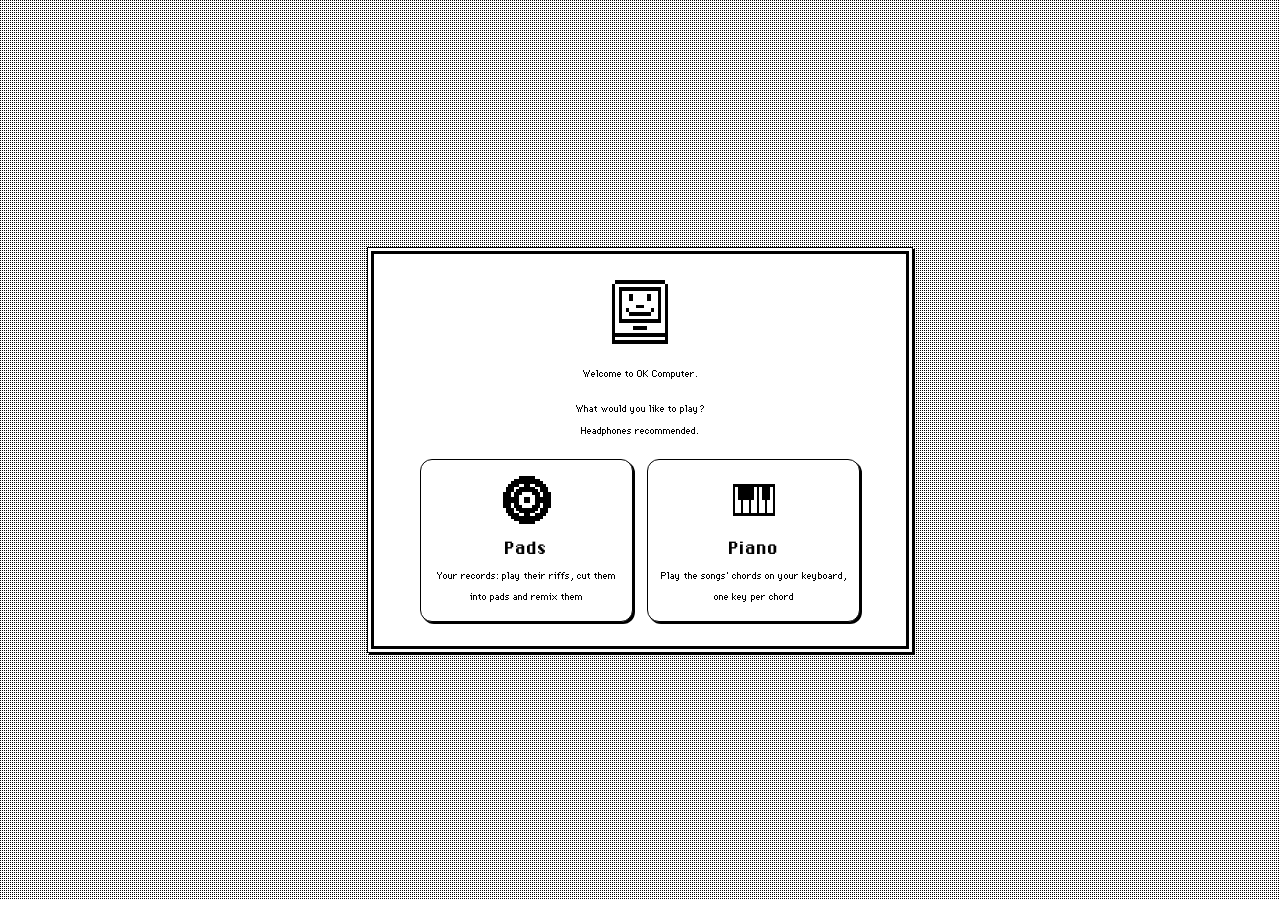
==== commit 829355ef: "Make the piano a mode of OK Computer with one key per chord The start screen now asks whether to pla" ====
--- a/index.html
+++ b/index.html
@@ -21,8 +21,11 @@
     <div class="dialog-inner">
       <span data-icon="mac"></span>
       <p>Welcome to OK Computer.</p>
-      <p class="small">Open a Radiohead record you own to play its riffs, cut it into pads and remix it, or play along with its chords. Or open Kid A to play the piano parts on your keyboard. Headphones recommended.</p>
-      <span class="boot-choices"><button id="boot-kida" class="btn" data-help="Kid A: play Radiohead's piano parts on your computer keyboard.">Kid A Piano</button><button id="boot-start" class="btn default">Start</button></span>
+      <p class="small">What would you like to play? Headphones recommended.</p>
+      <div class="boot-choices">
+        <button id="boot-start" class="boot-choice"><span data-icon="disc"></span><strong>Pads</strong><span class="small">Your records: play their riffs, cut them into pads and remix them</span></button>
+        <button id="boot-piano" class="boot-choice"><span data-icon="piano"></span><strong>Piano</strong><span class="small">Play the songs' chords on your keyboard, one key per chord</span></button>
+      </div>
     </div>
   </div>
 </div>
@@ -54,8 +57,42 @@
   </section>
   <nav id="desk-icons" class="desk-icons" aria-label="Desktop">
     <button class="icon" data-open="pieces" data-help="My Pieces: the takes you recorded in your records, to play, save or share."><span class="glyph" data-icon="folder"></span><span class="name">My Pieces</span></button>
-    <button class="icon" data-open="kid-a" data-help="Kid A: play Radiohead's piano parts on your computer keyboard, a chord at a time, along with your records."><span class="glyph" data-icon="piano"></span><span class="name">Kid A</span></button>
+    <button class="icon" data-open="piano" data-help="Piano: play the songs' chords on your computer keyboard, one key per chord."><span class="glyph" data-icon="piano"></span><span class="name">Piano</span></button>
   </nav>
+</main>
+
+<main id="piano-screen" class="piano-screen" aria-label="Piano">
+  <section id="pk-window" class="window active">
+    <header class="titlebar"><button id="pk-close" class="box close" aria-label="Close" data-help="Close the piano and go back to the desktop."></button><h2 id="pk-title">Piano</h2></header>
+    <div class="pk-top">
+      <select id="pk-song" class="popup" aria-label="Song" data-help="The song to play. You play its keyboard part."></select>
+      <button id="pk-info" class="btn" data-help="About this song: what is checked against published analyses, what is a best guess, and the sources.">Get Info</button>
+      <span id="pk-mode" class="segmented" role="group" aria-label="How to play" data-help="Wait for Me: the song waits at each chord until you press its key. In Time: the chords scroll at the song's tempo and you see how many you play in time."><button data-mode="wait" aria-pressed="true">Wait for Me</button><button data-mode="time" aria-pressed="false">In Time</button></span>
+      <span class="spacer"></span>
+      <button id="pk-go" class="btn default" aria-pressed="false" hidden data-help="Start or stop the chords scrolling (Space), after a bar of clicks."><span data-icon="play"></span><span>Play</span></button>
+      <button id="pk-restart" class="btn" data-help="Go back to the first chord. Delete steps back one.">Start Over</button>
+      <button id="pk-hear" class="btn" aria-pressed="false" data-help="Hear the part played in time while its keys light up, so you know how it goes.">Hear It</button>
+      <select id="pk-speed" class="popup" aria-label="Speed" data-help="How fast In Time and Hear It go. Slow down to learn the part."></select>
+    </div>
+    <div class="pk-lane-row">
+      <div class="chord-now pk-next" data-help="The key to press next, and its chord."><span class="small">Next</span><strong id="pk-next-key">A</strong><span id="pk-next-name" class="small"></span></div>
+      <canvas id="pk-lane" class="chord-lane pk-lane" aria-label="The chords to play" data-help="The chords coming up, each as long as it lasts, with the key that plays it. The black box is next; the dotted line is now."></canvas>
+    </div>
+    <p id="pk-hint" class="small pk-hint"></p>
+    <div id="pk-keys" class="pk-keys" aria-label="Chord keys" data-help="One key per chord, on the home row of your keyboard. The dotted key is next. Touch them on iPad."></div>
+    <div id="pk-piano" class="piano" aria-label="Piano keyboard" data-help="The notes sounding now, with the next chord dotted. Touch the keys to play single notes."></div>
+    <div id="pk-pads" hidden></div>
+    <div id="pk-drums" hidden></div>
+    <div class="control-strip pk-strip">
+      <label class="check" data-help="Pedal: each chord rings on until the next one, like a sustain pedal changed on every chord. Off, notes stop when you let go of the key."><input id="pk-pedal" type="checkbox" checked> Pedal</label>
+      <label class="check" data-help="A click on every beat while the chords scroll."><input id="pk-click" type="checkbox"> Click</label>
+      <select id="pk-sound" class="popup" aria-label="Sound" data-help="The sound you play with. (song) marks the song's own."></select>
+      <span class="spacer"></span>
+      <label class="label" for="pk-record">Play along with</label>
+      <select id="pk-record" class="popup" data-help="Play over one of your records, or nothing. A record of this song is chosen for you."></select>
+      <button id="pk-record-play" class="btn" aria-pressed="false" disabled data-help="Play or stop the record underneath you (Return)."><span data-icon="play"></span><span>Play Record</span></button>
+    </div>
+  </section>
 </main>
 
 <main id="record-screen" class="record-screen" aria-label="Record">
--- a/mac.css
+++ b/mac.css
@@ -539,7 +539,6 @@
 .boot-box { text-align: center; }
 .boot-box .dialog-inner { padding: 26px 46px 24px; display: grid; justify-items: center; gap: 12px; }
 .boot-box svg { width: 64px; height: 64px; }
-.boot-choices { display: flex; flex-wrap: wrap; justify-content: center; gap: 12px; }
 .boot-box p { margin: 0; }
 .boot-box .small { max-width: 30ch; }
 .boot.leaving { animation: boot 0.25s steps(3) forwards; }
@@ -824,35 +823,60 @@
   .riff-play { flex-direction: column; }
 }
 
-/* ---------------------------------------------------------------- Kid A (kid-a/) */
-
-.kida-screen {
+/* ---------------------------------------------------------------- piano */
+
+.piano-screen {
   position: fixed;
   inset: 24px 0 0 0;
   padding: 12px;
   display: flex;
   flex-direction: column;
-}
-#kida-window { flex: 1; min-height: 0; overflow: auto; }
-#kida-window > * { flex-shrink: 0; }
-.kida-top { display: flex; flex-wrap: wrap; align-items: center; gap: 8px 10px; padding: 10px 12px 4px; }
-.kida-top .spacer { flex: 1; }
-.kida-about, .kida-hint { margin: 0; padding: 0 12px; min-height: 1.3em; }
-.kida-strip { margin: 6px 12px; width: calc(100% - 24px); height: 48px; cursor: pointer; }
-.kida-hands { display: grid; grid-template-columns: minmax(0, 1fr) 150px minmax(0, 1fr); gap: 12px; padding: 4px 12px 8px; }
-.pad.kida-hand { min-height: 150px; touch-action: none; }
-.pad.kida-hand strong { font-size: 26px; overflow-wrap: anywhere; }
-.pad.kida-hand .kida-keys { line-height: 1.35; letter-spacing: 1px; }
-.pad.kida-hand.target .kida-keys { background: var(--paper); padding: 0 3px; }
-.kida-next { border: 1px solid var(--ink); box-shadow: 1px 1px 0 var(--ink); display: grid; align-content: center; justify-items: center; gap: 4px; padding: 6px; text-align: center; }
-.kida-next strong { font: 34px var(--chicago); white-space: nowrap; }
-#kida-window > .piano { flex: 1 0 auto; margin: 8px 12px; min-height: 130px; max-height: 420px; height: auto; }
-.kida-strip-bar { margin: auto 0 0; border-width: 1px 0 0; box-shadow: none; }
+  background: var(--paper) var(--desktop);
+}
+body:not([data-screen='piano']) .piano-screen { display: none !important; }
+#pk-window { flex: 1; min-height: 0; overflow: auto; }
+#pk-window > * { flex-shrink: 0; }
+.pk-top { display: flex; flex-wrap: wrap; align-items: center; gap: 8px 10px; padding: 10px 12px 6px; }
+.pk-top .spacer { flex: 1; }
+.pk-lane-row { display: flex; gap: 10px; padding: 4px 12px; }
+.pk-next strong { font-size: 40px; line-height: 1; }
+.pk-lane { height: 104px; touch-action: none; }
+.pk-hint { margin: 0; padding: 4px 12px; min-height: 2.6em; }
+.pk-keys { display: grid; grid-template-columns: repeat(auto-fit, minmax(110px, 1fr)); gap: 10px; padding: 4px 12px 8px; touch-action: none; }
+.pad.pk-key { min-height: 104px; touch-action: none; }
+.pad.pk-key strong { font-size: 22px; white-space: nowrap; overflow: hidden; text-overflow: ellipsis; max-width: 100%; }
+.pk-cap { font: 26px var(--chicago); min-width: 38px; padding: 0 6px; border: 1px solid currentColor; border-radius: 5px; box-shadow: 1px 2px 0 currentColor; text-align: center; background: var(--paper); color: var(--ink); }
+.pad.pk-key.down .pk-cap { background: var(--ink); color: var(--paper); border-color: var(--paper); }
+.pad.pk-key.target small, .pad.pk-key.target strong { background: var(--paper); padding: 0 3px; }
+#pk-window > .piano { flex: 1 0 auto; margin: 4px 12px 10px; min-height: 120px; max-height: 300px; height: auto; }
+.pk-strip { margin: auto 0 0; border-width: 1px 0 0; box-shadow: none; }
+
+.boot-choices { display: grid; grid-template-columns: repeat(2, minmax(0, 1fr)); gap: 14px; margin-top: 6px; width: min(440px, 76vw); }
+.boot-choice {
+  display: grid;
+  justify-items: center;
+  align-content: start;
+  gap: 6px;
+  padding: 16px 10px 14px;
+  border: 1px solid var(--ink);
+  border-radius: 12px;
+  box-shadow: 2px 2px 0 var(--ink);
+  background: var(--paper);
+  touch-action: manipulation;
+}
+.boot-choice strong { font: 22px var(--chicago); }
+.boot-choice svg { width: 48px; height: 48px; }
+.boot-choice .small { max-width: none; }
+.boot-choice:active, .boot-choice:focus-visible { background: var(--ink); color: var(--paper); }
+.boot-choice:active svg { filter: invert(1); }
 
 @media (max-width: 700px) {
-  .kida-screen { padding: 6px; }
-  .kida-hands { grid-template-columns: minmax(0, 1fr) minmax(0, 1fr); }
-  .kida-next { grid-column: 1 / -1; grid-row: 1; }
-  .kida-next strong { font-size: 26px; }
-  #kida-window > .piano { flex: none; height: 140px; }
-}
+  .piano-screen { padding: 6px; }
+  .pk-next { width: 72px; }
+  .pk-next strong { font-size: 30px; }
+  .pk-keys { grid-template-columns: repeat(auto-fit, minmax(72px, 1fr)); gap: 6px; }
+  .pad.pk-key { min-height: 84px; padding: 6px; }
+  .pad.pk-key small { display: none; }
+  #pk-window > .piano { flex: none; height: 130px; }
+  .boot-box .dialog-inner { padding: 20px 18px; }
+}
